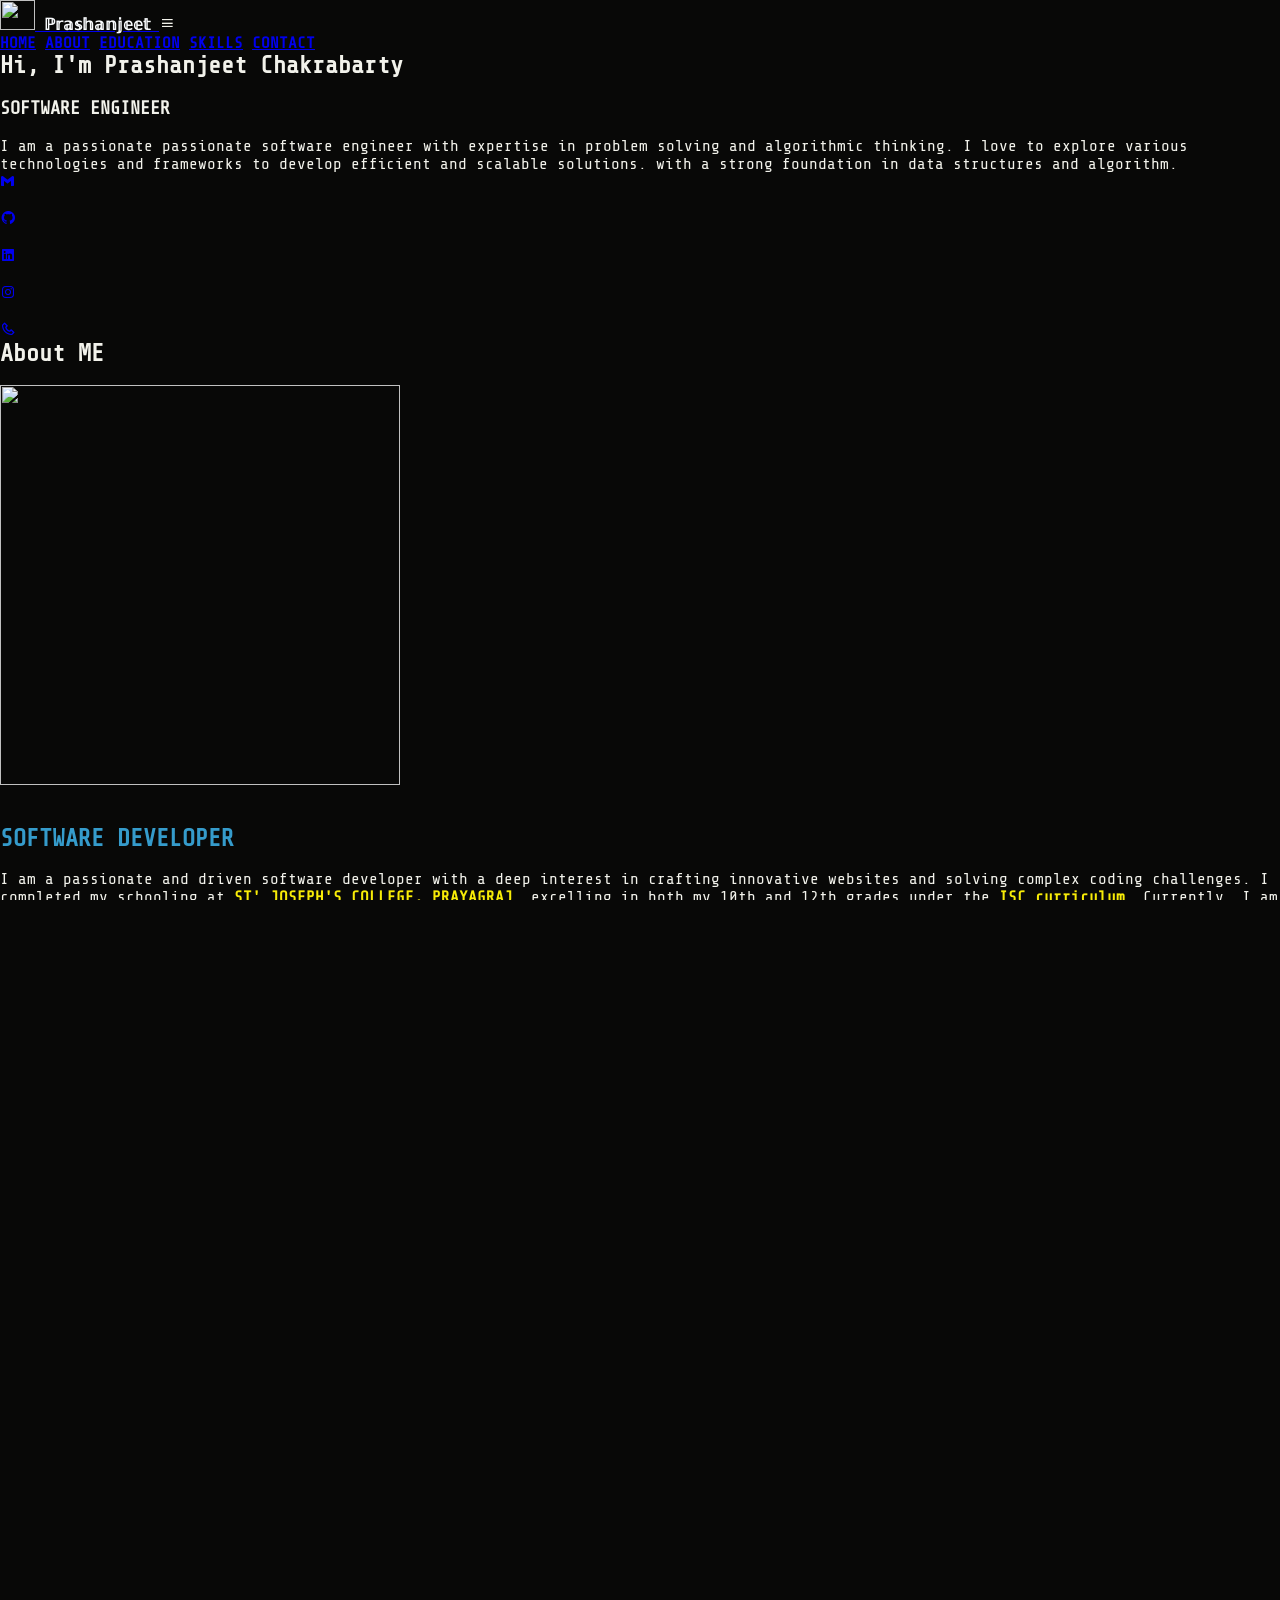
==== classic.html @ 86236728 "Restore original CV to classic.html and link button to it" ====
<!DOCTYPE html>
<html lang="en">
<head>
    <meta charset="UTF-8">
    <meta name="viewport" content="width=device-width, initial-scale=1.0">
    <title>Resume</title>
    <link rel="stylesheet" href="style.css">
    <script src="script.js"></script>
    <link href='https://unpkg.com/boxicons@2.1.4/css/boxicons.min.css' rel='stylesheet'>
</head>
<body>
    <! header design>
    <header class="header" >

        <a href="#PrashanjeetChakrabarty" class="logo"> <b style="color: rgb(250, 252, 254);"> <img src="prashanjeet.jpg" height="30" width="35" alt=""> <b>ℙ𝕣𝕒𝕤𝕙𝕒𝕟𝕛𝕖𝕖𝕥     </b>  </b></b></a>

        <div class="bx bx-menu" id="menu-icon"></div>

        <nav class="navbar"> 
            <a href="#home" class="active"> <b>HOME</b></a>
            <a href="#about"><b>ABOUT</b></a>
            <a href="#education"><b>EDUCATION</b></a>
            <a href="#skills"><b>SKILLS</b></a>
            <a href="#contact"><b>CONTACT</b></a>

            <span class="active-nav"></span>
        </nav>

    </header>

    <! home section design>

    <section class="home" id="home">

        <div class="home-content">
            <h1> Hi, I'm <span>Prashanjeet Chakrabarty</span></h1>
            <br>
            <div class="text-animate">
                <h3> SOFTWARE ENGINEER</h3>
            </div>
            <br>
            <p>I am a passionate passionate software engineer with expertise in problem solving and algorithmic thinking. I love to explore various technologies and frameworks to develop efficient and scalable solutions. with a strong foundation in data structures and algorithm.</p>
        </div>

        <div class="btn-box">
            <a href="#"></a>
            <a href="#"></a>

        </div>       

        <div class="home-sci">
            
            <a href="mailto:prashanjeetchakrabarty@gmail.com"><i class='bx bxl-gmail'></i></a>
            <br>
            <br>
            <a href="https://github.com/PrashanjeetChakrabarty"><i class='bx bxl-github'></i></a>
            <br>
            <br>
            <a href="https://www.linkedin.com/in/prashanjeet-chakrabarty-782978250"><i class='bx bxl-linkedin-square'></i></a>
            <br>
            <br>
            <a href="https://www.instagram.com/prashanjeet.chakrabarty"><i class='bx bxl-instagram' ></i></a>
            <br>
            <br>
            <a href="tel:+916390304377"><i class='bx bx-phone'></i></a>


        </div>

    <div class="home-imgHover"></div>
    </section>

    <! --  ABOUT SECTION DESIGN -- >

    <section class="about" id="about">
        
        <h1 class="heading"><b>About</b> <span>ME</span></h1>
        <br>
    <div class="about-img">
        <img src="prashanjeet.jpg" height="400" width="400">
        <span class="circle-spin"></span>
    </div>

    <br>
    <br>
    <div class="about-content">
        <h2 style="color: rgb(53, 155, 203);">SOFTWARE DEVELOPER</h2>
        <br>
        <p>I am a passionate and driven software developer with a deep interest in crafting innovative websites and solving complex coding challenges. I completed my schooling at <b style="color: rgb(248, 236, 7);">ST' JOSEPH'S COLLEGE, PRAYAGRAJ</b>, excelling in both my 10th and 12th grades under the <b style="color: rgb(248, 236, 7);">ISC curriculum</b>. Currently, I am pursuing my undergraduate degree at <b style="color: rgb(248, 236, 7);"> SRM Institute of Science and Technology, Chennai,</b> where I'm further honing my technical skills.
            <br>
            Beyond software development, I have a keen interest in the world of cryptocurrency and the stock market. Over time, I have mastered the art of financial management, enabling me to analyze investment portfolios, provide strategic advice, and optimize returns effectively. My unique blend of technical expertise and financial acumen allows me to approach challenges with a well-rounded and innovative perspective.</p>          
    </div>
    <br>
    <div class="btn-box btns">
        <a href="#" class="btn" style="background-color: rgb(198, 183, 11;"> <b>Back to Home Page...</b></a>

    </div>
 
    </section>

    <! -- EDUCATION SECTION DESIGN -- >

    <section class="education"; id="education">
        <h1 class="heading">MY <span>JOURNEY</span></h1>  
        <div class="education-row">
            <div class="education-column">
                <h3 class="title"></h3>
            </div>
            
            <div class="education-box">
                <div class="education-content">
                    <div class="content">
                        <div class="year"><i class='bx bxs-calendar'></i><b> 2009-2020</b></div>
                        <h3 style="color: orange;">HIGH-SCHOOL DEGREE (ISCE) - ST' JOSEPH'S COLLEGE, PRAYAGRAJ</h3>
                        <br>
                        <p> I completed my <b style="color: yellow;">Class 10th</b> education under the <b style="color: yellow;">ICSE board</b> at <b style="color: yellow;">St. Joseph’s College, Prayagraj</b>, a prestigious institution renowned for its academic excellence and holistic development. The school’s commitment to fostering intellectual curiosity and discipline has greatly shaped my foundation. During my time there, I had the privilege of studying a diverse range of subjects, including <b style="color: yellow;">Physics, Chemistry, Mathematics, Biology, Geography, History, Hindi, and Commercial Applications (as my optional subject)</b> . The rigorous curriculum not only sharpened my analytical and problem-solving skills but also broadened my understanding across multiple disciplines.
                            In addition to academics, I actively participated in sports, which instilled in me the values of teamwork, resilience, and perseverance. <b>St. Joseph’s College </b>offered a vibrant environment that encouraged both scholastic and extracurricular growth, allowing me to excel in various aspects of life. The enriching experiences and strong values I gained during my time at this esteemed institution continue to guide and inspire me in my personal and academic journey.
                        </p>
                    </div>
                </div>
                <br>
                <br>
                <div class="education-content">
                    <div class="content">
                        <div class="year"><i class='bx bxs-calendar'></i>2020-2022</div>
                        <h3 style="color: orange;">INTER DEGREE (ISC) - ST' JOSEPH'S COLLEGE, PRAYAGRAJ</h3>
                        <br>
                        <p>I completed my <b style="color: yellow;">Class 12th</b> under the <b style="color: yellow;">ISC board</b> at the prestigious <b style="color: yellow;">St. Joseph's College, Allahabad, Prayagraj,</b> a renowned institution celebrated for its rich academic heritage and holistic approach to education. This school not only provided me with an exceptional foundation in <b style="color: yellow;">Physics, Chemistry, Mathematics, English, and Hindi (my optional subject)</b>  but also instilled in me discipline, critical thinking, and a passion for learning. Beyond academics, I actively participated in sports, which taught me teamwork, resilience, and a spirit of healthy competition. St. Joseph's has been instrumental in shaping my personality and preparing me for the challenges ahead.
                        After graduating, I took a drop year to explore and nurture my interests, during which I discovered my passion for coding and web development. This period also marked the beginning of my journey into the world of financial markets, where I delved into cryptocurrency, stock trading, mutual funds, and financial advisory. I honed my skills in portfolio management and developed a keen eye for strategic investments, combining analytical thinking with practical knowledge. This transformative year laid the foundation for my career aspirations, blending technical expertise with financial acumen.</p>
                    </div>
                </div>
                <br>
                <br>
                <div class="education-content">
                    <div class="content">
                        <div class="year"><i class='bx bxs-calendar'></i>2023-2027</div>
                        <h3 style="color: orange;">Bachelors Degree (Btech -CSE) - SRM Institite of Science and Technology, Chennai</h3>
                        <br>
                        <p>I am currently pursuing a <b style="color: yellow;">Bachelor of Technology in Computer Science and Engineering</b> at <b style="color: yellow;">SRM Institute of Science and Technology, Chennai</b>, and I am in my second year of studies. Throughout my academic journey, I have gained a strong foundation in a diverse range of subjects, including <b style="color: yellow;">Communicative English, Calculus, Linear Algebra, Semiconductor Physics, Computational Methods, and Programming for Problem Solving (C Language)</b>. Additionally, I have explored interdisciplinary topics such as <b style="color: yellow;"> Computational Biology, Philosophy of Engineering, Environmental Science, Engineering Graphics and Design, and the Constitution of India </b>. Practical knowledge has been further enhanced through hands-on experience in <b>Basic Civil and Mechanical Workshops</b>.
                            As I progress, my curriculum has introduced me to advanced topics like <b style="color: yellow;">Object-Oriented Design and Programming (C++), Data Structures and Algorithms, Operating Systems, Computer Organization and Architecture, and Transform and Boundary Value Problems</b>. I have also delved into <b style="color: yellow;">Design Thinking Methodology, Professional Ethics, and Advanced Programming Practices</b>, which have shaped my problem-solving abilities and analytical thinking. With a keen interest in innovation and entrepreneurship, I am currently focused on exploring the startup ecosystem and leveraging my technical skills to contribute to impactful solutions.</p>
                    </div>
                </div>
                <br>
                <br>
                


            </div>
        </div>
    </section>

    <!-- SKILLS SECTION DESIGN-->

    <section class="skills" id="skills">
        <h2 class="heading">MY <span>SKILLS</span></h2>
        <br>
        <br>
        <div class="skills-row">
            <div class="skills-column">
                <h3 class="title" style="color: rgb(66, 241, 39);"> CODING SKILLS</h3>
                <div class="skills-box">
                    <div class="skills-content">
                        <br>
                        
                        <div class="progress">
                            <h3>HTML <span>90%</span></h3>
                            <div class="bar"><span></span></div>
                        </div>

                        <div class="progress">
                            <h3>CSS <span>70%</span></h3>
                            <div class="bar"><span></span></div>
                        </div>

                        <div class="progress">
                            <h3>JAVASCRIPT <span>50%</span></h3>
                            <div class="bar"><span></span></div>
                        </div>

                        <div class="progress">
                            <h3>C++ <span>60%</span></h3>
                            <div class="bar"><span></span></div>
                        </div>

                        <div class="progress">
                            <h3>C <span>60%</span></h3>
                            <div class="bar"><span></span></div>
                        </div>

                        <div class="progress">
                            <h3>MySQL <span>20%</span></h3>
                            <div class="bar"><span></span></div>
                        </div>

                        <div class="progress">
                            <h3>GitHUB <span>40%</span></h3>
                            <div class="bar"><span></span></div>
                        </div>

                    </div>
                </div>
            </div>

            <br>

            <div class="skills-column">
                <h3 class="title" style="color: yellow;"> PROFFESSIONAL SKILLS</h3>
                <div class="skills-box">
                    <div class="skills-content">
                        <br>
                        
                        <div class="progress">
                            <h3>WEB DESIGNING <span>50%</span></h3>
                            <div class="bar"><span></span></div>
                        </div>

                        <div class="progress">
                            <h3>WEB DEVELOPMENT <span>60%</span></h3>
                            <div class="bar"><span></span></div>
                        </div>

                        <div class="progress">
                            <h3>TRADING <span>90%</span></h3>
                            <div class="bar"><span></span></div>
                        </div>

                        

                    </div>
                </div>
            </div>

        </div>
    </section>

    <!-- CONTACT SECTION DESIGN-->>

    <section class="contact" id="contact">
        <h2 class="heading"> CONTACT <span>ME</span></h2>
        <form action="#">
            <div class="input-box">
                <div class="input-field">
                    <input type="text" placeholder="FULL NAME" required>
                    <span class="focus"></span>
                </div>
                <div class="input-field">
                    <input type="text" placeholder="EMAIL-ADDRESS" required>
                    <span class="focus"></span>
                </div>
            </div>

            <div class="input-box">
                <div class="input-field">
                    <input type="number" placeholder="MOBILE NUMBER" required>
                    <span class="focus"></span>
                </div>
                <div class="input-field">
                    <input type="text" placeholder="EMAIL-SUBJECT" required>
                    <span class="focus"></span>
                </div>
            </div>

            <div class="textarea-field">
                <textarea name="" id="" cols="30" rows="10" placeholder="YOUR MESSAGE" required></textarea>
                <span class="focus"></span>
            </div>

            <div class="btn-box btns">
                <button type="submit" class="btn"> SUBMIT</button>
            </div>


        </form>
    </section>

    <!-- footer design -->
     <footer class="footer">
        <div class="footer-text">
            <p> COPYRIGHT <i class='bx bxs-copyright' ></i> 2025 by PrashanjeetChakrabarty | All Rights Reserved.</p>
        </div>
        <br>
        <div class="footer-iconTop">
            <a href="#"><i class='bx bx-chevrons-up'></i></a>

        </div>

     </footer>

</body>
</html>
---- style.css ----
/* =======================================================
   PRASHANJEET PORTFOLIO — Retro Game / Arcade Theme
   Dark Cyber-Chrono Color Palette (Amber, Gold, Green)
   ======================================================= */

@import url('https://fonts.googleapis.com/css2?family=Share+Tech+Mono&family=VT323&family=Space+Grotesk:wght@400;700&display=swap');

:root {
    --bg-darker: #080807;
    --bg-dark: #121210;
    --bg-panel: rgba(22, 22, 19, 0.85);
    
    --amber: #ffb000;
    --amber-dim: #996900;
    --amber-glow: rgba(255, 176, 0, 0.25);
    
    --green: #00ff66;
    --green-dim: #008833;
    --green-glow: rgba(0, 255, 102, 0.2);
    
    --gold: #f5c400;
    --gold-glow: rgba(245, 196, 0, 0.2);
    
    --text-color: #f2f2eb;
    --text-muted: #8c8c82;
    
    --border-color: rgba(255, 176, 0, 0.3);
    
    --font-mono: 'Share Tech Mono', monospace;
    --font-arcade: 'VT323', monospace;
    --font-display: 'Space Grotesk', sans-serif;
    
    --radius-sm: 4px;
    --radius-md: 8px;
    --radius-lg: 16px;
    
    --transition: 0.25s cubic-bezier(0.4, 0, 0.2, 1);
}

/* ===== RESET & ROOT LAYOUT ===== */
*, *::before, *::after {
    margin: 0;
    padding: 0;
    box-sizing: border-box;
}

body, html {
    width: 100%;
    height: 100%;
    overflow: hidden;
    background: var(--bg-darker);
    color: var(--text-color);
    font-family: var(--font-mono);
}

#root {
    width: 100%;
    height: 100%;
    position: relative;
    overflow: hidden;
}

/* CRT Screen Glitch Overlay */
.crt-overlay {
    position: fixed;
    top: 0;
    left: 0;
    width: 100%;
    height: 100%;
    background: linear-gradient(rgba(18, 16, 16, 0) 50%, rgba(0, 0, 0, 0.25) 50%), linear-gradient(90deg, rgba(255, 0, 0, 0.06), rgba(0, 255, 0, 0.02), rgba(0, 0, 255, 0.06));
    background-size: 100% 4px, 6px 100%;
    z-index: 99999;
    pointer-events: none;
}

.crt-overlay::after {
    content: " ";
    display: block;
    position: absolute;
    top: 0; left: 0; bottom: 0; right: 0;
    background: radial-gradient(circle, rgba(18, 16, 16, 0) 60%, rgba(0, 0, 0, 0.45) 100%);
    z-index: 100;
}

/* ===== 3D CANVAS & BACKGROUND ===== */
#canvas-container {
    width: 100%;
    height: 100%;
    position: absolute;
    top: 0;
    left: 0;
    z-index: 1;
}

/* ===== LOADING SCREEN ===== */
#loader-screen {
    position: fixed;
    inset: 0;
    background: var(--bg-darker);
    display: flex;
    align-items: center;
    justify-content: center;
    z-index: 10000;
    transition: opacity 0.5s ease;
}

.loader-content {
    text-align: center;
    max-width: 480px;
    padding: 2rem;
    width: 90%;
}

.glitch-text {
    font-family: var(--font-arcade);
    font-size: 4.5rem;
    color: var(--amber);
    text-shadow: 0 0 10px var(--amber-glow);
    margin-bottom: 1.5rem;
    letter-spacing: 2px;
}

.loader-status {
    font-size: 0.9rem;
    color: var(--green);
    margin-bottom: 1rem;
    text-transform: uppercase;
    letter-spacing: 1px;
}

.progress-bar-container {
    width: 100%;
    height: 12px;
    background: rgba(255, 255, 255, 0.05);
    border: 1px solid var(--border-color);
    border-radius: var(--radius-sm);
    padding: 2px;
    margin-bottom: 1.5rem;
}

.progress-bar {
    height: 100%;
    width: 0%;
    background: var(--amber);
    box-shadow: 0 0 8px var(--amber);
    transition: width 0.1s ease;
}

.loader-instruction {
    font-size: 0.8rem;
    color: var(--text-muted);
}

#start-btn {
    display: inline-block;
    padding: 0.8rem 2.5rem;
    background: transparent;
    border: 2px solid var(--green);
    color: var(--green);
    font-family: var(--font-mono);
    font-size: 1.1rem;
    font-weight: bold;
    cursor: pointer;
    box-shadow: 0 0 15px var(--green-glow);
    text-shadow: 0 0 5px var(--green);
    transition: var(--transition);
}

#start-btn:hover {
    background: var(--green);
    color: #000;
    box-shadow: 0 0 25px var(--green);
    transform: scale(1.05);
}

/* ===== HUD & PANEL OVERLAYS ===== */
#hud-container {
    position: absolute;
    top: 0;
    left: 0;
    width: 100%;
    height: 100%;
    z-index: 10;
    pointer-events: none;
    display: flex;
    flex-direction: column;
    justify-content: space-between;
    padding: 1.5rem;
}

.hud-left {
    display: flex;
    gap: 1rem;
    pointer-events: auto;
}

.hud-panel {
    background: var(--bg-panel);
    border: 1px solid var(--border-color);
    padding: 0.6rem 1.2rem;
    border-radius: var(--radius-sm);
    box-shadow: 0 4px 20px rgba(0,0,0,0.5);
}

.panel-header {
    font-size: 0.75rem;
    color: var(--text-muted);
    letter-spacing: 1px;
}

.panel-value {
    font-size: 1.25rem;
    font-weight: bold;
    color: var(--amber);
    text-shadow: 0 0 8px var(--amber-glow);
}

.hud-center {
    align-self: center;
    margin-bottom: 2rem;
}

.instruction-box {
    background: var(--bg-panel);
    border: 1px solid var(--border-color);
    padding: 0.8rem 1.5rem;
    border-radius: var(--radius-md);
    text-align: center;
    box-shadow: 0 4px 20px rgba(0,0,0,0.5);
    display: flex;
    flex-direction: column;
    align-items: center;
    gap: 0.5rem;
}

.instruction-box p {
    font-size: 0.8rem;
    color: var(--text-color);
    letter-spacing: 1px;
}

.kbd-shortcuts {
    display: flex;
    gap: 0.35rem;
    align-items: center;
}

.key-cap {
    background: #2b2b24;
    border: 1px solid var(--text-muted);
    border-bottom: 3px solid var(--text-muted);
    padding: 0.2rem 0.5rem;
    border-radius: var(--radius-sm);
    font-size: 0.9rem;
    font-weight: bold;
    color: var(--amber);
}

.hud-right {
    position: absolute;
    top: 1.5rem;
    right: 1.5rem;
    display: flex;
    gap: 0.75rem;
    pointer-events: auto;
}

.hud-btn {
    background: var(--bg-panel);
    border: 1px solid var(--border-color);
    color: var(--amber);
    padding: 0.6rem 1.2rem;
    border-radius: var(--radius-sm);
    cursor: pointer;
    font-family: var(--font-mono);
    font-size: 0.85rem;
    transition: var(--transition);
    display: flex;
    align-items: center;
    gap: 0.5rem;
}

.hud-btn:hover {
    background: var(--amber);
    color: #000;
    box-shadow: 0 0 15px var(--amber);
    border-color: var(--amber);
}

/* ===== INTERACTIVE GAME MODALS ===== */
.game-modal {
    position: fixed;
    inset: 0;
    background: rgba(0, 0, 0, 0.7);
    backdrop-filter: blur(4px);
    display: none;
    align-items: center;
    justify-content: center;
    z-index: 1000;
    padding: 1.5rem;
    opacity: 0;
    transition: opacity var(--transition);
}

.game-modal.open {
    display: flex;
    opacity: 1;
}

.modal-card {
    background: var(--bg-panel);
    border: 2px solid var(--amber);
    border-radius: var(--radius-lg);
    width: 100%;
    max-width: 680px;
    max-height: 85vh;
    box-shadow: 0 0 35px var(--amber-glow);
    display: flex;
    flex-direction: column;
    position: relative;
    animation: modalPulse 0.3s cubic-bezier(0.18, 0.89, 0.32, 1.28);
}

@keyframes modalPulse {
    from { transform: scale(0.9); opacity: 0; }
    to { transform: scale(1); opacity: 1; }
}

.modal-close-btn {
    position: absolute;
    top: 1rem;
    right: 1rem;
    background: transparent;
    border: none;
    color: var(--text-muted);
    font-size: 1.75rem;
    cursor: pointer;
    transition: var(--transition);
    z-index: 10;
}

.modal-close-btn:hover {
    color: var(--amber);
}

.modal-header {
    padding: 1.5rem 2rem 1rem;
    border-bottom: 1px solid rgba(255, 176, 0, 0.15);
}

.modal-tag {
    font-size: 0.75rem;
    color: var(--green);
    letter-spacing: 2px;
}

.modal-title {
    font-family: var(--font-display);
    font-size: 1.75rem;
    font-weight: bold;
    color: var(--amber);
    margin-top: 0.25rem;
}

.modal-body {
    padding: 1.5rem 2rem 2rem;
    overflow-y: auto;
    font-size: 0.95rem;
    line-height: 1.6;
}

/* Modal Styling Helpers */
.modal-body p {
    color: var(--text-color);
    margin-bottom: 1rem;
}

.modal-body strong {
    color: var(--amber);
}

.modal-body h4 {
    color: var(--green);
    margin-top: 1.25rem;
    margin-bottom: 0.5rem;
    font-size: 1.1rem;
}

/* Skills list style inside modals */
.skills-grid {
    display: grid;
    grid-template-columns: 1fr 1fr;
    gap: 1rem;
    margin-top: 1rem;
}

.skills-col {
    background: rgba(255, 255, 255, 0.02);
    border: 1px solid rgba(255, 255, 255, 0.05);
    padding: 0.75rem 1rem;
    border-radius: var(--radius-sm);
}

.skills-col h5 {
    color: var(--amber);
    margin-bottom: 0.5rem;
}

/* Portal content timelines */
.modal-timeline {
    position: relative;
    padding-left: 1.5rem;
    border-left: 1px solid var(--border-color);
}

.timeline-entry {
    position: relative;
    margin-bottom: 1.5rem;
}

.timeline-entry::before {
    content: '';
    position: absolute;
    left: -1.85rem;
    top: 0.25rem;
    width: 10px;
    height: 10px;
    border-radius: 50%;
    background: var(--amber);
    box-shadow: 0 0 5px var(--amber);
}

.timeline-entry h4 {
    margin: 0;
    color: var(--amber);
}

.timeline-entry span {
    font-size: 0.8rem;
    color: var(--green);
    display: block;
    margin-bottom: 0.4rem;
}

/* Projects grid within modals */
.modal-projects-list {
    display: flex;
    flex-direction: column;
    gap: 1.25rem;
}

.modal-project-card {
    background: rgba(255, 255, 255, 0.02);
    border: 1px solid var(--border-color);
    padding: 1.25rem;
    border-radius: var(--radius-md);
    position: relative;
}

.modal-project-card h3 {
    color: var(--amber);
    font-size: 1.2rem;
    margin-bottom: 0.5rem;
}

.modal-project-card .proj-tech {
    display: flex;
    gap: 0.4rem;
    flex-wrap: wrap;
    margin-bottom: 0.75rem;
}

.modal-project-card .proj-tech span {
    background: rgba(255, 176, 0, 0.1);
    color: var(--amber);
    padding: 0.15rem 0.5rem;
    font-size: 0.75rem;
    border-radius: var(--radius-sm);
    border: 1px solid rgba(255, 176, 0, 0.15);
}

.modal-project-card .proj-links {
    margin-top: 1rem;
    display: flex;
    gap: 1rem;
}

.modal-project-card .proj-links a {
    color: var(--green);
    font-weight: bold;
    font-size: 0.85rem;
    text-decoration: none;
    display: inline-flex;
    align-items: center;
    gap: 0.25rem;
    border: 1px solid rgba(0, 255, 102, 0.2);
    padding: 0.35rem 0.75rem;
    border-radius: var(--radius-sm);
    transition: var(--transition);
}

.modal-project-card .proj-links a:hover {
    background: rgba(0, 255, 102, 0.1);
    border-color: var(--green);
}

/* ===== MOBILE CONTROLLERS ===== */
#mobile-controls {
    position: absolute;
    bottom: 2rem;
    left: 0;
    width: 100%;
    display: none;
    justify-content: space-between;
    padding: 0 2rem;
    z-index: 100;
}

#steering-wheel-container {
    width: 140px;
    height: 140px;
}

#mobile-joystick {
    position: relative;
    width: 100%;
    height: 100%;
    background: rgba(0,0,0,0.6);
    border: 2px solid var(--border-color);
    border-radius: 50%;
}

.joy-dir {
    position: absolute;
    color: var(--text-muted);
    font-size: 1.5rem;
}

.dir-up { top: 0.5rem; left: 50%; transform: translateX(-50%); }
.dir-down { bottom: 0.5rem; left: 50%; transform: translateX(-50%); }
.dir-left { left: 0.5rem; top: 50%; transform: translateY(-50%); }
.dir-right { right: 0.5rem; top: 50%; transform: translateY(-50%); }

.joy-stick {
    position: absolute;
    width: 60px;
    height: 60px;
    background: var(--amber);
    border-radius: 50%;
    top: 50%;
    left: 50%;
    transform: translate(-50%, -50%);
    box-shadow: 0 0 15px var(--amber-glow);
}

#pedals-container {
    display: flex;
    flex-direction: column;
    gap: 0.75rem;
    justify-content: center;
}

.pedal-btn {
    width: 120px;
    padding: 1rem;
    background: rgba(0,0,0,0.6);
    border: 2px solid var(--border-color);
    color: var(--amber);
    border-radius: var(--radius-md);
    font-family: var(--font-mono);
    font-weight: bold;
    cursor: pointer;
}

/* ===== CLASSIC FALLBACK CV INTERFACE ===== */
#classic-portfolio {
    display: none;
    width: 100%;
    height: 100%;
    overflow-y: auto;
    background: var(--bg-dark);
    padding: 3rem 1.5rem;
    z-index: 100000;
    position: fixed;
    top: 0;
    left: 0;
}

.classic-header {
    text-align: center;
    max-width: 800px;
    margin: 0 auto 3rem;
    border-bottom: 1px solid var(--border-color);
    padding-bottom: 2rem;
}

.classic-header h1 {
    font-family: var(--font-display);
    font-size: 2.5rem;
    color: var(--amber);
    text-shadow: 0 0 10px var(--amber-glow);
    margin-bottom: 0.5rem;
}

.classic-subtitle {
    font-size: 0.95rem;
    color: var(--text-secondary);
}

.classic-links {
    margin-top: 1.25rem;
    display: flex;
    justify-content: center;
    align-items: center;
    gap: 1.5rem;
}

.classic-links a {
    color: var(--green);
    text-decoration: none;
    font-weight: bold;
    font-size: 0.9rem;
    display: inline-flex;
    align-items: center;
    gap: 0.25rem;
}

.retro-btn {
    background: transparent;
    border: 1px solid var(--amber);
    color: var(--amber);
    padding: 0.4rem 1rem;
    border-radius: var(--radius-sm);
    font-family: var(--font-mono);
    cursor: pointer;
    transition: var(--transition);
}

.retro-btn:hover {
    background: var(--amber);
    color: #000;
    box-shadow: 0 0 10px var(--amber);
}

.classic-container {
    max-width: 800px;
    margin: 0 auto;
}

.classic-section {
    margin-bottom: 2.5rem;
}

.classic-section h2 {
    font-family: var(--font-display);
    color: var(--amber);
    font-size: 1.4rem;
    border-bottom: 1px solid rgba(255, 176, 0, 0.15);
    padding-bottom: 0.5rem;
    margin-bottom: 1rem;
}

.skills-list {
    list-style: none;
}

.skills-list li {
    margin-bottom: 0.5rem;
    font-size: 0.95rem;
}

.classic-project-card {
    background: rgba(255,255,255,0.02);
    border: 1px solid rgba(255,255,255,0.05);
    border-left: 3px solid var(--amber);
    padding: 1.25rem;
    border-radius: var(--radius-sm);
    margin-bottom: 1.25rem;
}

.classic-project-card h3 {
    font-size: 1.15rem;
    color: var(--amber);
    display: flex;
    justify-content: space-between;
    flex-wrap: wrap;
    gap: 0.5rem;
}

.classic-project-card h3 span {
    font-size: 0.8rem;
    color: var(--green);
    font-family: var(--font-mono);
}

.classic-project-card p {
    font-size: 0.9rem;
    margin-top: 0.5rem;
    color: var(--text-secondary);
}

.classic-timeline-item {
    margin-bottom: 1.5rem;
}

.classic-timeline-item h3 {
    color: var(--amber);
    font-size: 1.1rem;
}

.classic-timeline-item p {
    font-size: 0.9rem;
    color: var(--text-secondary);
    margin-top: 0.25rem;
}

.edu-item, .cert-list, .act-list {
    margin-bottom: 1rem;
}

.classic-footer {
    text-align: center;
    padding: 3rem 0 1rem;
    border-top: 1px solid rgba(255, 255, 255, 0.05);
    color: var(--text-muted);
    font-size: 0.8rem;
}

/* Responsive Overrides */
@media (max-width: 768px) {
    #mobile-controls {
        display: flex;
    }
    
    #hud-container {
        padding: 1rem;
    }
    
    .hud-center {
        display: none;
    }
}
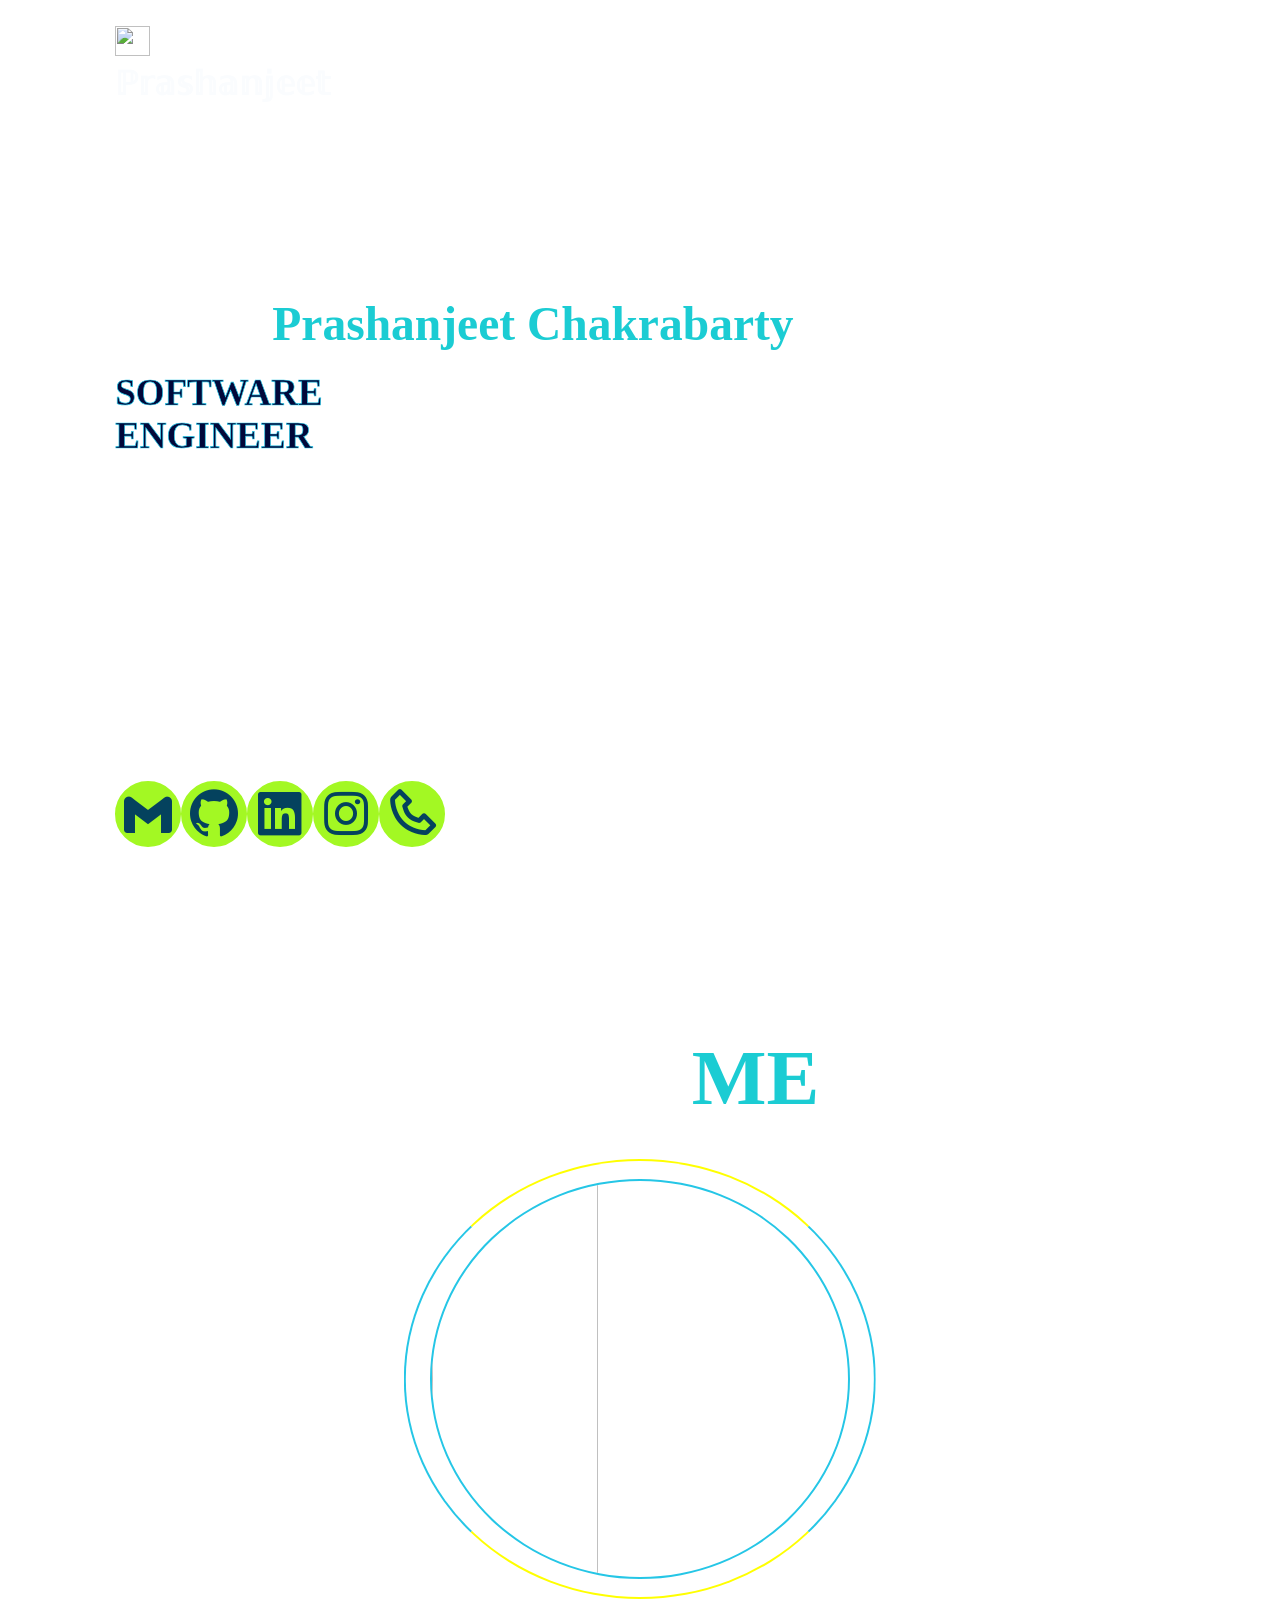
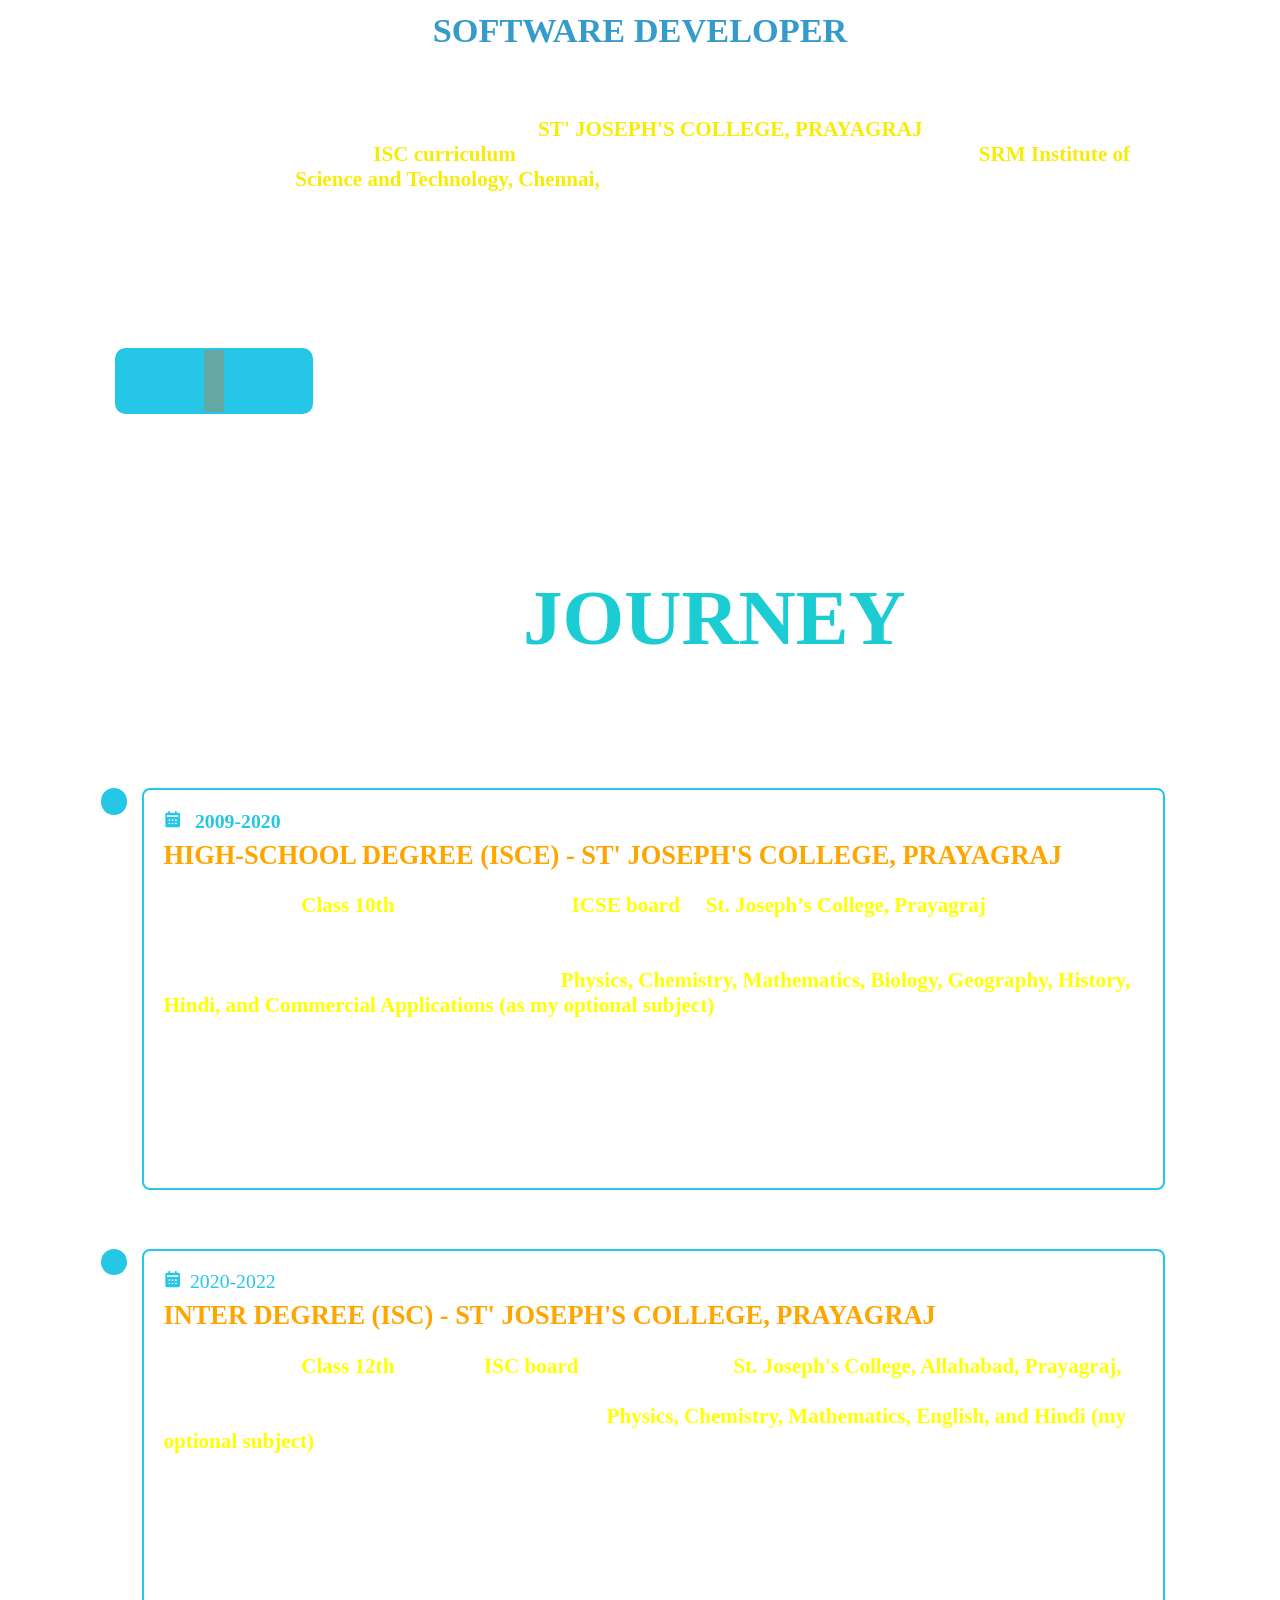
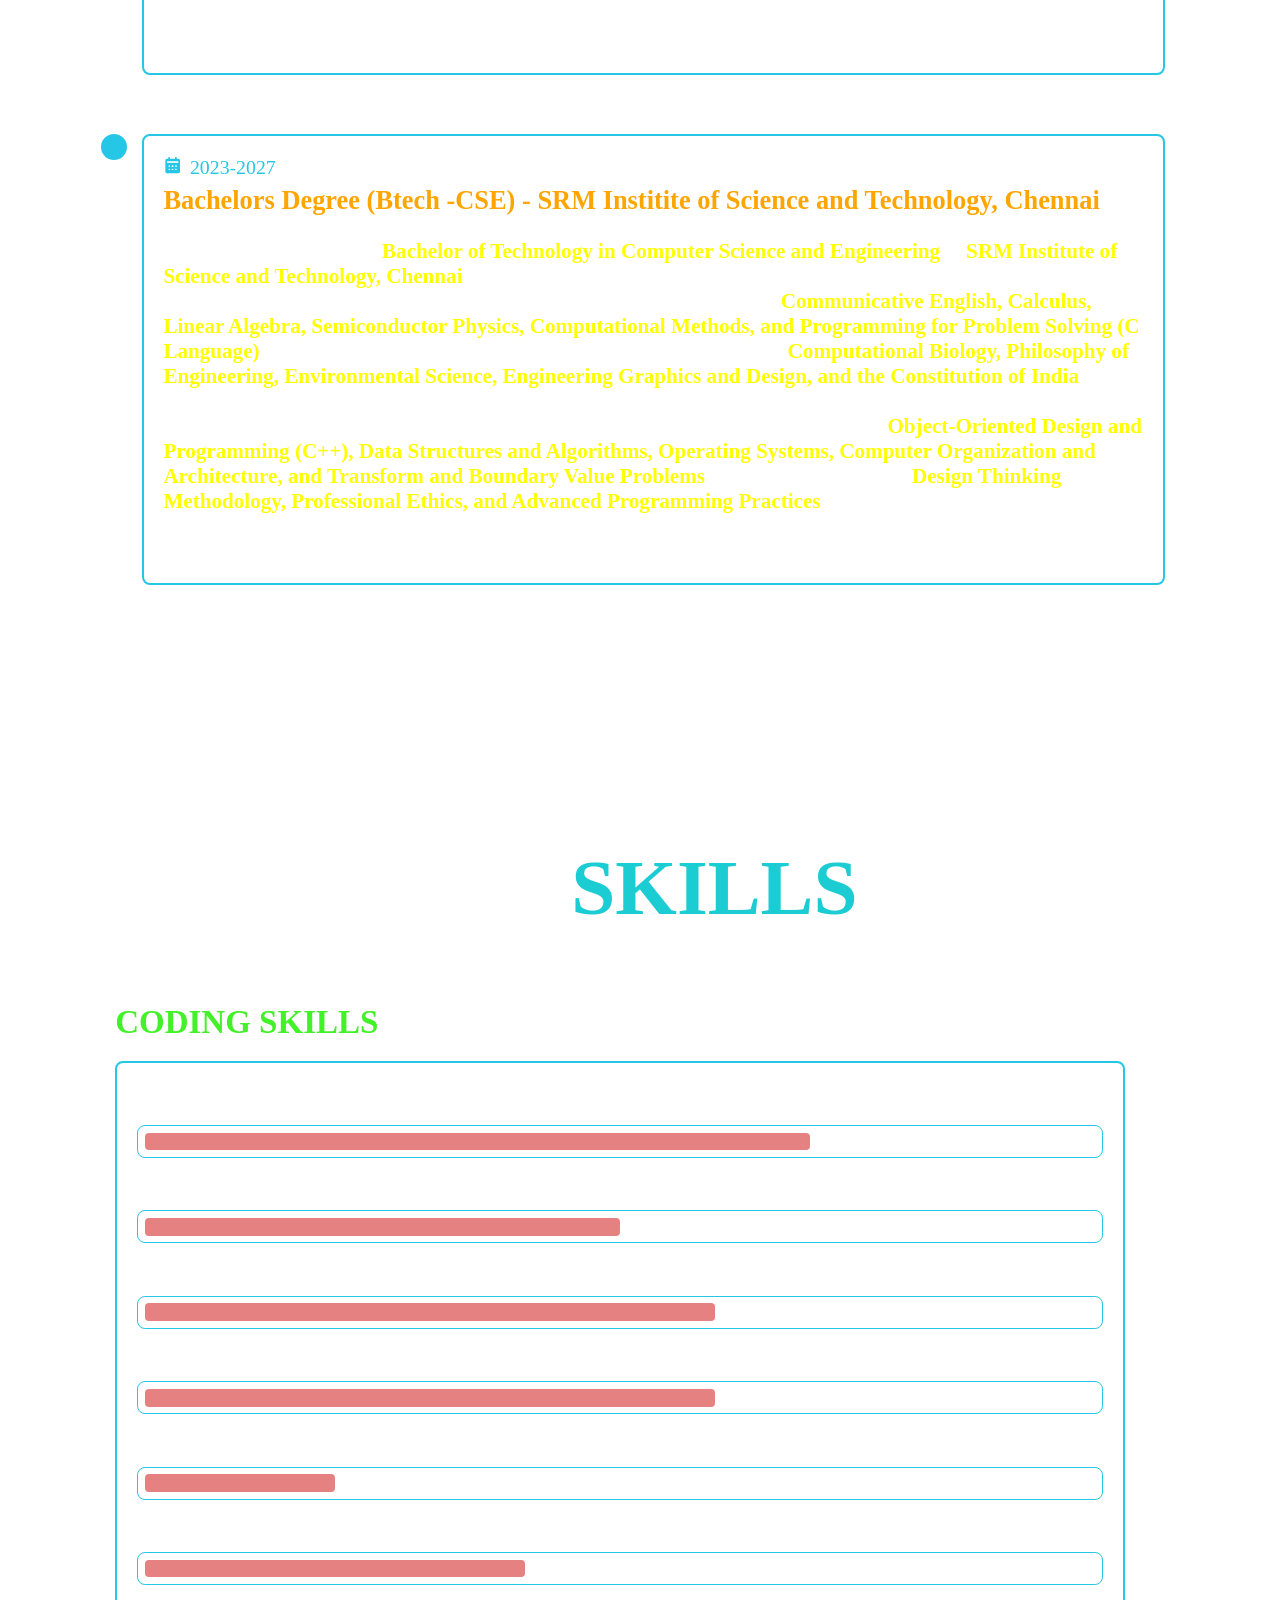
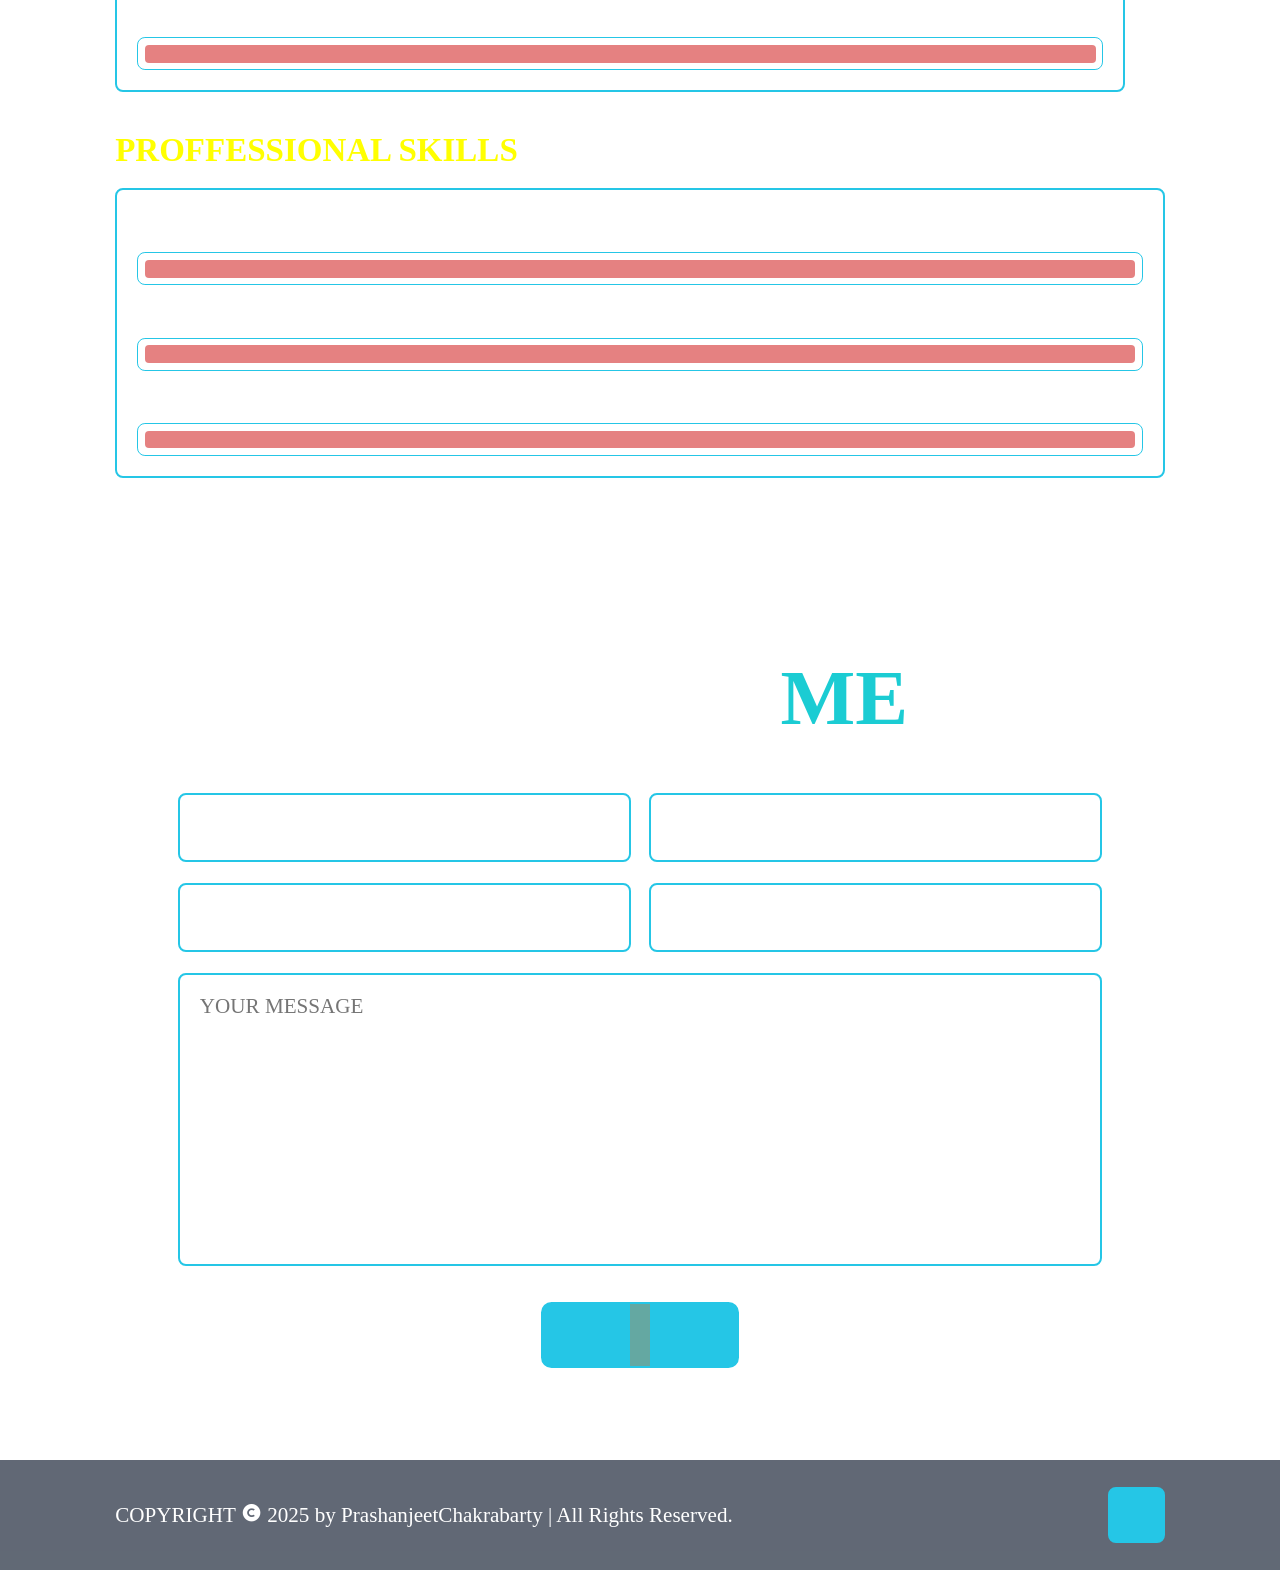
==== commit 34fc7bbd: "Enhance classic resume with 3D Vanta background and hover tilt animations" ====
--- a/classic.html
+++ b/classic.html
@@ -4,11 +4,18 @@
     <meta charset="UTF-8">
     <meta name="viewport" content="width=device-width, initial-scale=1.0">
     <title>Resume</title>
-    <link rel="stylesheet" href="style.css">
-    <script src="script.js"></script>
+    <link rel="stylesheet" href="classic-style.css">
+    <script src="classic-script.js" defer></script>
     <link href='https://unpkg.com/boxicons@2.1.4/css/boxicons.min.css' rel='stylesheet'>
+    
+    <!-- 3D Aesthetics: Three.js + Vanta.js for animated background -->
+    <script src="https://cdnjs.cloudflare.com/ajax/libs/three.js/r134/three.min.js"></script>
+    <script src="https://cdn.jsdelivr.net/npm/vanta@latest/dist/vanta.net.min.js"></script>
+    
+    <!-- 3D Hover Effects -->
+    <script src="https://cdnjs.cloudflare.com/ajax/libs/vanilla-tilt/1.8.0/vanilla-tilt.min.js"></script>
 </head>
-<body>
+<body id="vanta-bg">
     <! header design>
     <header class="header" >
 
@@ -30,7 +37,7 @@
 
     <! home section design>
 
-    <section class="home" id="home">
+    <section class="home" id="home" data-tilt data-tilt-max="5" data-tilt-speed="400" data-tilt-glare="true" data-tilt-max-glare="0.2">
 
         <div class="home-content">
             <h1> Hi, I'm <span>Prashanjeet Chakrabarty</span></h1>
@@ -286,5 +293,31 @@
 
      </footer>
 
+    <script>
+        // Initialize Vanta Network Background
+        VANTA.NET({
+            el: "#vanta-bg",
+            mouseControls: true,
+            touchControls: true,
+            gyroControls: false,
+            minHeight: 200.00,
+            minWidth: 200.00,
+            scale: 1.00,
+            scaleMobile: 1.00,
+            color: 0x38bdf8,
+            backgroundColor: 0x0f172a,
+            points: 12.00,
+            maxDistance: 22.00,
+            spacing: 16.00
+        });
+
+        // Initialize 3D Tilt for all cards
+        VanillaTilt.init(document.querySelectorAll(".education-content, .skills-box, .about-img img"), {
+            max: 10,
+            speed: 400,
+            glare: true,
+            "max-glare": 0.3,
+        });
+    </script>
 </body>
 </html>
--- a/classic-style.css
+++ b/classic-style.css
@@ -0,0 +1,718 @@
+@import url('"https://fonts.googleapis.com/css2?family=Poppins:wght@400;600&display=swap');
+
+*{
+    margin: 0;
+    padding: 0;
+    box-sizing: border-box;
+    text-decoration: none;
+    border: none;
+    outline: none;
+    scroll-behavior: smooth;
+    font-family: 'poppins','sans-serif';
+}
+
+:root{
+    --bg-color: transparent;
+    --second-bg-color: rgba(30, 41, 59, 0.7);
+    --text-color: #fff;
+    --main-color: rgb(37, 198, 230);
+}
+
+html{
+    font-size: 82.5%;
+    overflow-x: hideen; 
+}
+
+body{
+    background: var(--bg-color);
+    color: var(--text-color);
+}
+
+.header{
+    position: fixed;
+    top: 0;
+    left: 0;
+    width: 100;
+    padding: 2rem 9%;
+    background: transparent;
+    display: flex;
+    justify-content: space-between;
+    align-items: center;
+    z-index: 100 ;
+    transition: .3s;
+}
+
+.header.sticky{
+    background: var(--bg-color);
+}
+
+.logo{
+    font-size: 2.5rem;
+    color: var(--text-color);
+    font-weight: 600;
+}
+
+.navbar a {
+    font-size: 1.7rem;
+    color: var(--text-color);
+    font-weight: 500;
+    margin-left: 6.5rem;
+    transition: .3s;
+    
+}
+
+.navbar a:hover{
+    color: var(--main-color);
+}
+
+#menu-icon{
+    font-size: 3.6rem;
+    color: var(--text-color);
+    cursor: pointer;
+    display: none ;
+}
+
+section {
+    min-height: 100vh;
+    padding:  10rem 9% 2rem;
+}
+
+.home{
+    display: flex;
+    align-items: center;
+    padding: 0 9% ;
+    background: url('imageresume4.JPG');
+    background-size: cover;
+    background-position: center;
+}
+
+.home-content{
+    max-width: 60rem ;
+}
+
+.home-content h1{
+    font-size: 3.6rem ;
+    font-weight: 700;
+    line-height: 1.3;
+}
+
+.home-content .text-animate {
+    position:  relative;
+    width: 3.2rem;
+}
+
+.home-content .text-animate h3{
+    font-size: 2.8rem;
+    font-weight: 700;
+    color: transparent;
+    color: #02083a;
+    -webkit-text-stroke: .7px var(--main-color);
+}
+
+.home-content p {
+    font-size: 1.2rem;
+    margin: 2rem 0 4rem;
+}
+
+.btn-box{
+    position: relative;
+    display: flex;
+    justify-content: space-between;
+    width: 34.5rem;
+    height: 5rem;
+}
+
+.btn-box .btn{
+    position: relative;
+    display: inline-flex;
+    justify-content: center;
+    align-items: center;
+    width: 15rem;
+    height: 100%;
+    background: var(--main-color);
+    border: .2rem solid var(--main-color);
+    border-radius: .8rem;
+    font-size: 1.8rem;
+    font-weight: 600;
+    letter-spacing: .1rem;
+    color: var(--bg-color);
+    z-index: 1;
+    overflow: hidden;
+    padding: 0.8rem 1.5rem;
+    transition: 0.5s ease;
+}
+
+.btn-box .btn:nth-child(2){
+    background: transparent;
+    color: var(--main-color);
+}
+
+.btn-box .btn:nth-child(2):hover{
+    color: var(--main-color);
+}
+
+.btn-box .btn:nth-child(2)::before {
+    background: var(--main-color);
+}
+
+.btn-box .btn::before{
+    content: '';
+    position: absolute;
+    top: 10;
+    left: 10;
+    width: 10%;
+    height: 100%;
+    background: rgb(100, 168, 162);
+    z-index: -1;
+    transition: .5s;
+}
+
+.btn-box .btn:hover:before {
+    width: 100%;
+}
+    
+.home-sci {
+    position:absolute;
+    bottom: 4rem;
+    width: 170px;
+    display: flex;
+    justify-content: space-between ;
+
+}
+
+.home-sci a{
+    position: relative;
+    display: inline-flex;
+    justify-content: center;
+    align-items: center;
+    width: 30px;
+    height: 40px;
+    background: var(--main-color);
+    border: 2.5rem solid rgb(163, 248, 35); ;
+    border-radius: 65%;
+    font-size: 58px;
+    color: rgb(4, 66, 94);
+    z-index: 1;
+    
+}
+
+.home-sci a:hover::before {
+    width: 100;
+}
+
+
+.home-imgHover{
+    position: absolute;
+    top: 0;
+    right: 0;
+    width: 45%;
+    height: 100%;
+    background: transparent;
+    
+    transition: 7s;
+    
+}
+
+.home-imgHover:hover{
+    background: grey;
+    opacity: 0;
+}
+
+
+<!--about_section_design-->
+
+.about{
+    display: flex;
+    justify-content: center;
+    align-items: center;
+    flex-direction: column;
+    gap: 2rem;
+    background: var(--second-bg-color);
+    padding-bottom: 6rem;
+    
+}
+
+span{
+    color: rgb(27, 204, 211) ;
+}
+
+.heading{
+    font-size: 6rem;
+    margin-bottom: 3rem;
+    text-align: center;
+}
+
+.about-img{
+    position: relative;
+    border-radius: 50%;
+    display: flex;
+    justify-content: center;
+    align-items: center;
+}
+
+.about-img img {
+    width: 40%;
+    border-radius: 100%;
+    border: .2rem solid var(--main-color);
+}
+
+.about-img .circle-spin{
+    position: absolute;
+    top: 50%;
+    left: 50%;
+    transform: translate(-50%,-50%) rotate(0);
+    width: 45%;
+    height: 110%;
+    border-radius: 100%;
+    border-top: .2rem solid yellow;
+    border-bottom: .2rem solid yellow;
+    border-left: .2rem solid var(--main-color);
+    border-right: .2rem solid var(--main-color);
+
+}
+
+.about-content{
+    text-align: center;
+}
+
+.about-content h2{
+    font-size: 2.6rem;
+
+}
+
+.about-content p{
+    font-size: 1.6rem;
+    margin: 2rem 0 3rem;
+}
+
+.btn-box.btns{
+    display: inline-block;
+    width: 15rem;
+
+}
+
+.education{
+    display: flex;
+    justify-content: center;
+    align-items: center;
+    flex-direction: column;
+    min-height: auto;
+    padding-bottom: 5rem;
+}
+
+.education .education-row{
+    display: flex;
+    flex-wrap: wrap;
+    gap: 5rem;
+}
+
+.education-row .education-column{
+    flex-direction:  1 1 40rem;
+}
+
+.education-column .title{
+    font-size: 2.5rem;
+    margin: 0 0 1.5rem 2rem ;
+}
+
+.education-column .education-box{
+    border-left: .2rem solid var(--main-color);
+}
+
+.education-box .education-content{
+    position: relative;
+    padding-left: 2rem;
+}
+
+.education-box .education-content::before{
+    content: '';
+    position:absolute;
+    top: 0;
+    left: -1.1rem;
+    width: 2rem;
+    height: 2rem;
+    background: var(--main-color);
+    border-radius: 50%;
+}
+
+.education-content .content{
+    position: relative;
+    padding: 1.5rem;
+    border: .2rem solid var(--main-color);
+    border-radius: .6rem;
+    margin-bottom: 2rem;
+    overflow: hidden;
+}
+
+.education-content .content::before{
+    content: '';
+    position: absolute;
+    top: 0;
+    left: 0;
+    width: 0;
+    height: 100%;
+    background: rgb(11, 3, 82);
+    z-index: -1;
+    transition: .5s;
+
+}
+
+.education-content .content:hover::before{
+    width: 100%;
+}
+
+.education-content .content .year{
+    font-size: 1.5rem;
+    color: var(--main-color);
+    padding-bottom: .5rem;
+}
+
+.education-content .content .year i{
+    padding-right: .5rem;
+}
+
+.education-content .content h3{
+    font-size: 2rem;
+}
+
+.education-content .content p{
+    font-size: 1.6rem;
+    padding-top: .5rem;
+}
+
+<!--SKILLS DESIGN -- >
+
+
+.skills{
+    min-height: auto;
+    padding-bottom: 7rem;
+    background: var(--second-bg-color);
+}
+
+.skills .skills-row{
+    display: flex;
+    flex-wrap: wrap;
+    gap: 3rem;
+}
+
+.skills-row .skills-column{
+    flex: 1 1 40rem;
+
+}
+
+.skills-column .title{
+    font-size: 2.5rem;
+    margin: 0 0 1.5rem;
+
+}
+
+.skills-box .skills-content{
+    position: relative;
+    border: .2rem solid var(--main-color);
+    border-radius: .6rem;
+    padding: .5rem 1.5rem;
+    z-index: 1;
+    overflow: hidden;
+}
+
+
+.skills-box .skills-content::before{
+    content: '';
+    position: absolute;
+    top: 0;
+    left: 0;
+    width: 0%;
+    height: 100%;
+    background: rgb(2, 46, 69);
+    z-index: -1;
+    transition: .5s;
+}
+
+.skills-box .skills-content:hover::before{
+    width: 100%;
+}
+
+
+.skills-box .progress{
+    padding: rem 0;
+}
+
+.skills-box .progress h3{
+    font-size: 1.7rem;
+    display: flex;
+    justify-content:space-between;
+}
+
+.skills-box .progress h3 span{
+    color: var(--text-color);
+    
+}
+
+.skills-content .progress .bar{
+    height: 2.5rem;
+    border-radius: .6rem;
+    border: .1rem solid var(--main-color);
+    padding: .5rem;
+    margin: 1rem 0;
+}
+
+.skills-content .progress .bar span{
+    display: block;
+    height: 100%;
+    border-radius: .3rem;
+    background: rgba(211, 39, 39, 0.581);
+
+}
+
+.skills-column:nth-child(1) .skills-content .progress:nth-child(1) .bar span{
+    width: 90%;
+}
+
+.skills-column:nth-child(1) .skills-content .progress:nth-child(2) .bar span{
+    width: 70%;
+}
+
+.skills-column:nth-child(1) .skills-content .progress:nth-child(3) .bar span{
+    width: 50%;
+}
+
+.skills-column:nth-child(1) .skills-content .progress:nth-child(4) .bar span{
+    width: 60%;
+}
+
+.skills-column:nth-child(1) .skills-content .progress:nth-child(5) .bar span{
+    width: 60%;
+}
+
+.skills-column:nth-child(1) .skills-content .progress:nth-child(6) .bar span{
+    width: 20%;
+}
+
+.skills-column:nth-child(1) .skills-content .progress:nth-child(7) .bar span{
+    width: 40%;
+}
+
+.skills-column:nth-child(2) .skills-content .progress:nth-child(1) .bar span{
+    width: 50%;
+}
+
+.skills-column:nth-child(2) .skills-content .progress:nth-child(2) .bar span{
+    width: 60%;
+}
+
+.skills-column:nth-child(2) .skills-content .progress:nth-child(3) .bar span{
+    width: 90%;
+}
+
+.contact{
+    min-height: auto;
+    padding-bottom: 7rem;
+}
+
+.contact form{
+    max-width: 70rem;
+    margin: 0 auto;
+    text-align: center;
+}
+
+.contact form .input-box{
+    position: relative;
+    display: flex;
+    justify-content: space-between;
+    flex-wrap: wrap;
+}
+
+.contact form .input-box .input-field{
+    position: relative;
+    width: 49%;
+    margin: .8rem 0;
+}
+
+.contact form .input-box .input-field input,
+
+.contact form .textarea-field textarea{
+    width: 100%;
+    height: 100%;
+    padding: 1.5rem;
+    font-size: 1.6rem;
+    color: var(--text-color);
+    background: transparent;
+    border-radius: .6rem;
+    border: .2rem solid var(--main-color);
+
+}
+
+.contact form .input-box .input-field input::placeholder,
+.contact form .input-box .input-field input::placeholder{
+    color: var(--text-color);
+}
+
+.contact form .focus {
+    position: absolute;
+    top: 0;
+    left: 0;
+    width: 0;
+    height: 100%;
+    background: red;
+    border-radius: .6rem;
+    z-index: -1;
+    transition: .5s;
+}
+
+.contact form .input-box .input-field input::focus~.focus,
+.contact form .input-box .input-field input::valid~.focus,
+.contact form .input-box .textarea-field textarea::focus~.focus,
+.contact form .input-box .textarea-field textarea::valid~.focus{
+    width: 100%;
+}
+
+.contact form .textarea-field{
+    position: relative;
+    margin: .8rem 0 2.7rem;
+    display: flex;
+}
+
+.contact form .textarea-field textarea{
+    resize: none;
+}
+
+.contact form .btn-box.btns .btn{
+    cursor: pointer;
+}
+
+
+
+
+.footer {
+    display:flex;
+    justify-content: space-between;
+    align-items: center;
+    flex-wrap: wrap;
+    padding: 2rem 9%;
+    background: var(--second-bg-color);
+
+}
+
+.footer-text p{
+    font-size: 1.6rem;
+}
+
+.footer-iconTop a{
+    position: relative;
+    display: inline-flex;
+    justify-content: center;
+    align-items: center;
+    padding: .8rem;
+    background: var(--main-color);
+    border: .2rem solid var(--main-color);
+    border-radius: .6rem;
+    z-index: 1;
+    overflow: hidden;
+}
+
+.footer-iconTop a::before{
+    content: '';
+    position: absolute;
+    top: 0;
+    left: 0;
+    width: 0%;
+    height: 100%;
+    background: rgb(2, 69, 96);
+    z-index: -1;
+    transition: .5s;
+
+}
+
+.footer-iconTop a:hover::before{
+    width: 100%;
+}
+
+.footer-iconTop a i{
+    font-size: 2.4rem;
+    color: var(--bg-color);
+    transition: 5s;
+}
+
+.footer-iconTop a:hover i{
+    color: var(--main-color);
+}
+
+@media(max-width:1200px){
+    html{
+        font-size: 55%;
+    }
+}
+
+@media(max-width:1200px){
+    .header{
+        padding: 2rem 4%;
+    }
+
+    section{
+        padding: 10rem 4% 2rem;
+    }
+
+    .home{
+        padding: 0 4%;
+    }
+
+    .footer{
+        padding: 2rem 4%;
+    }
+
+}
+
+@media(max-width:768px){
+    header{
+        background: var(--bg-color);
+    }
+    #menu-icon{
+        display: block;
+    }
+    .navbar{
+        position:absolute;
+        top: 100%;
+        left: -100;
+        width: 100%;
+        padding: 1rem 4%;
+        background: var(--main-color);
+        box-shadow: 0 .5rem 1rem rgba(0, 0, 0, .2);
+        z-index: 1;
+        transition: .25s ease;
+        transition-delay: .25s;
+    }
+
+    .navbar.active{
+        left: 0;
+        transition-delay: 0s;
+    }
+
+    .navbar .active-nav{
+        position: absolute;
+        top: 0;
+        left: 0;
+        width: 100%;
+        height: 100%;
+        background: yellowgreen ;
+        border-top: 1rem solid rgba(0, 0, 0, .2);
+        z-index: -1;
+        transition: .25s ease;
+        transition-delay: 0s;
+    }
+
+    .navbar a{
+        display: block;
+        font-size: 2rem;
+        margin: 3rem 0;
+    }
+}
+
+
+
+
+
+
+
+
+
+
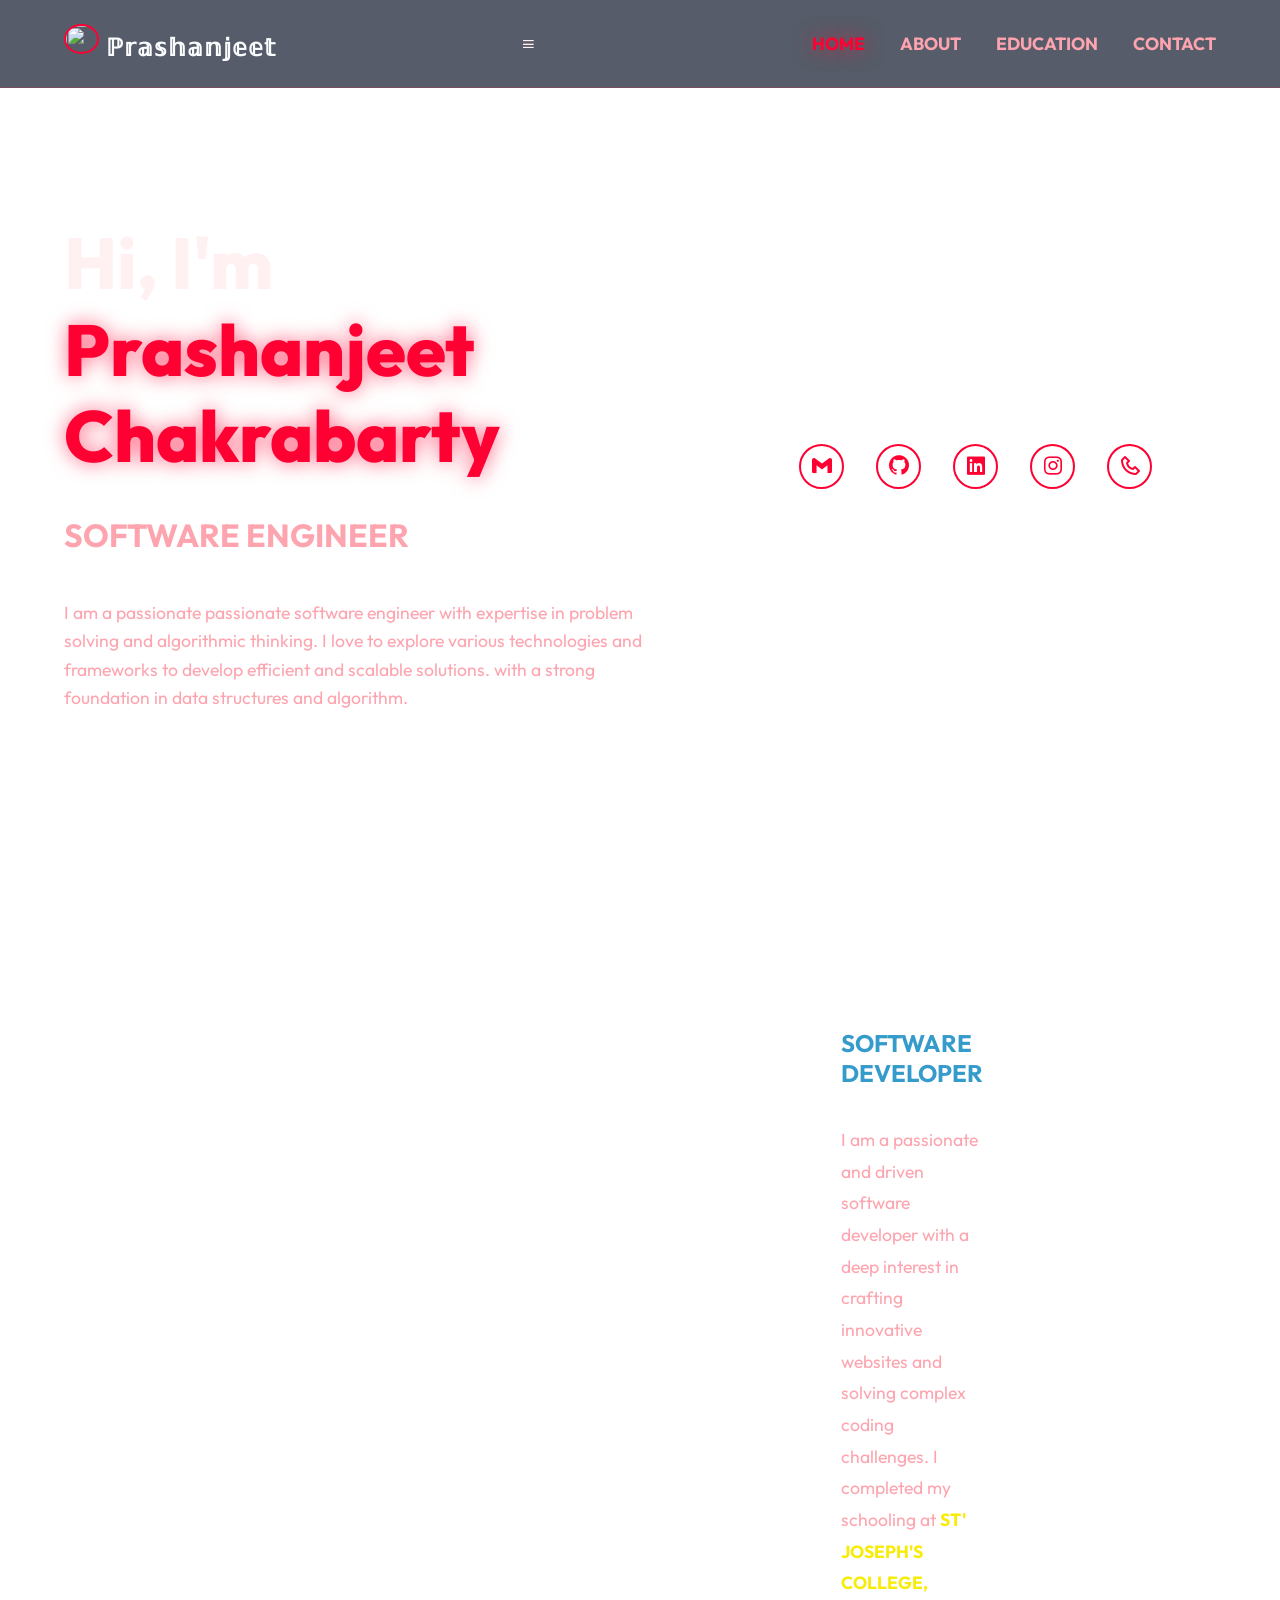
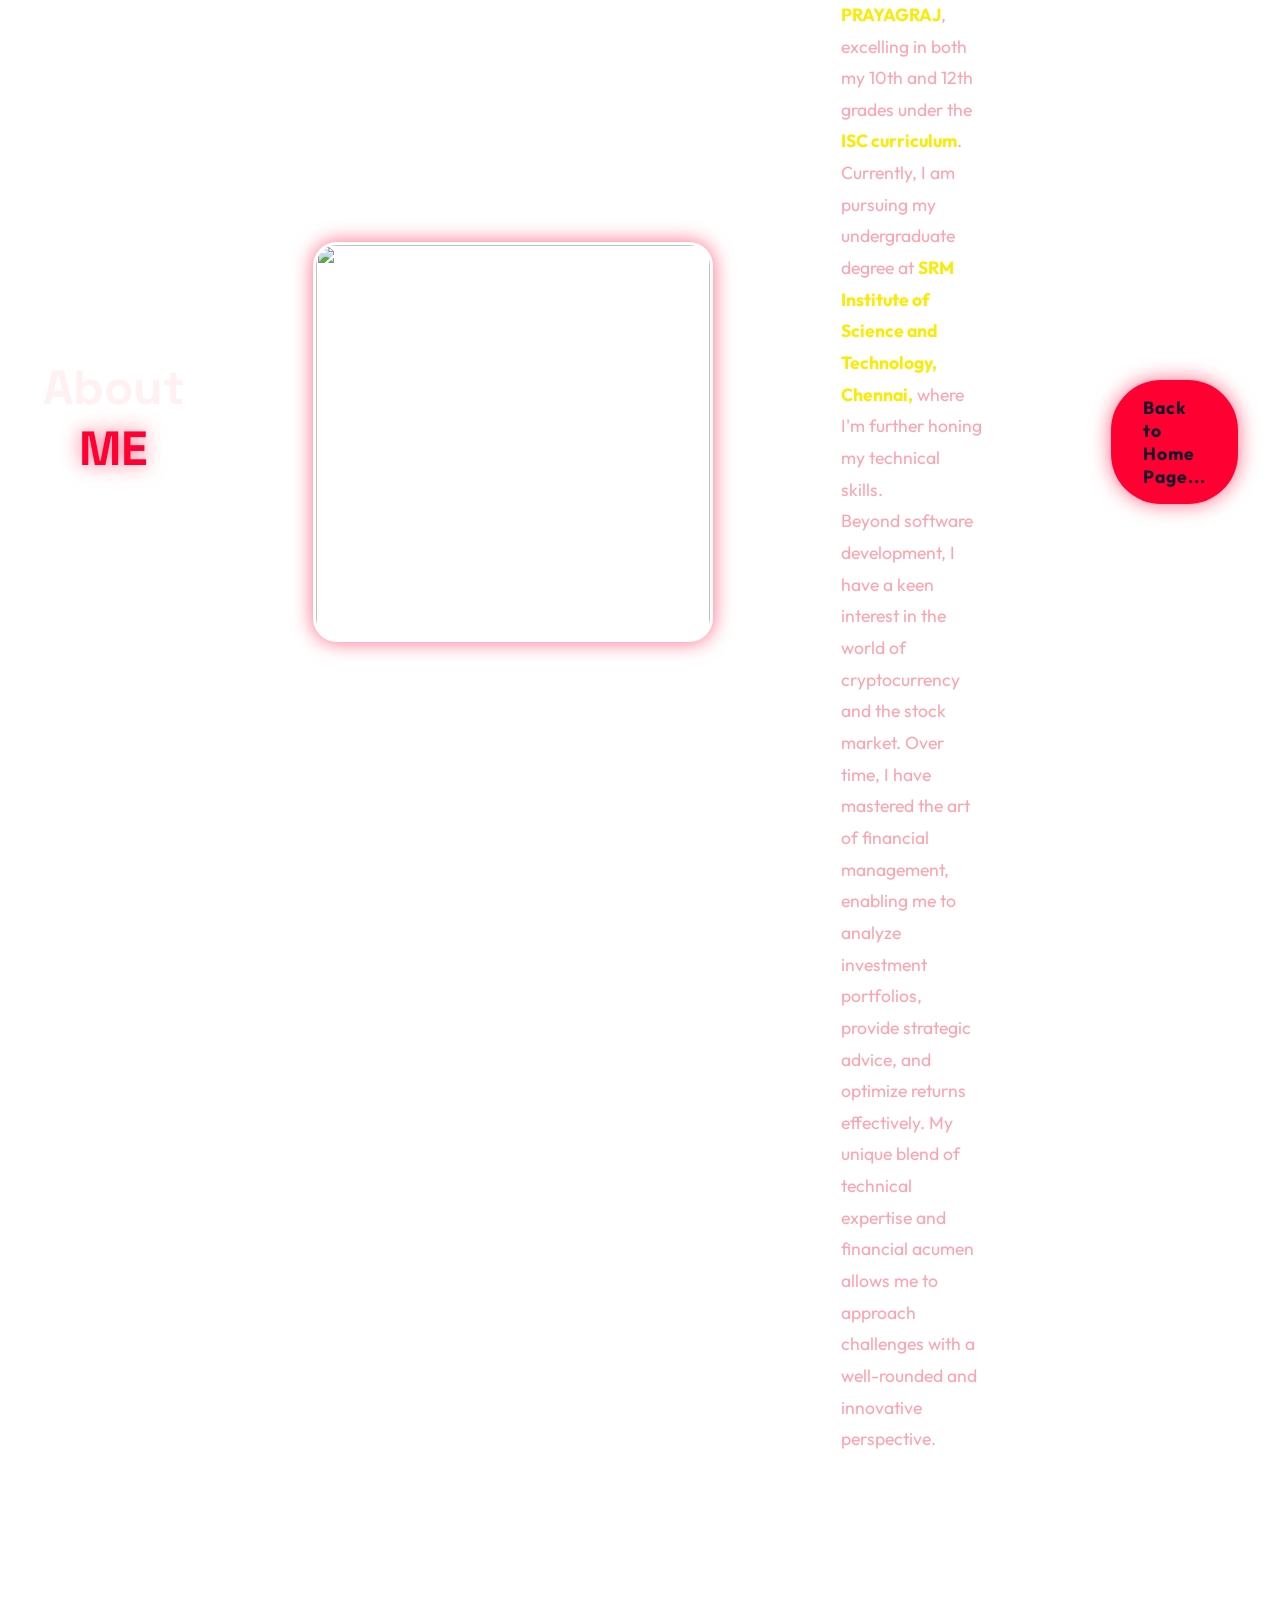
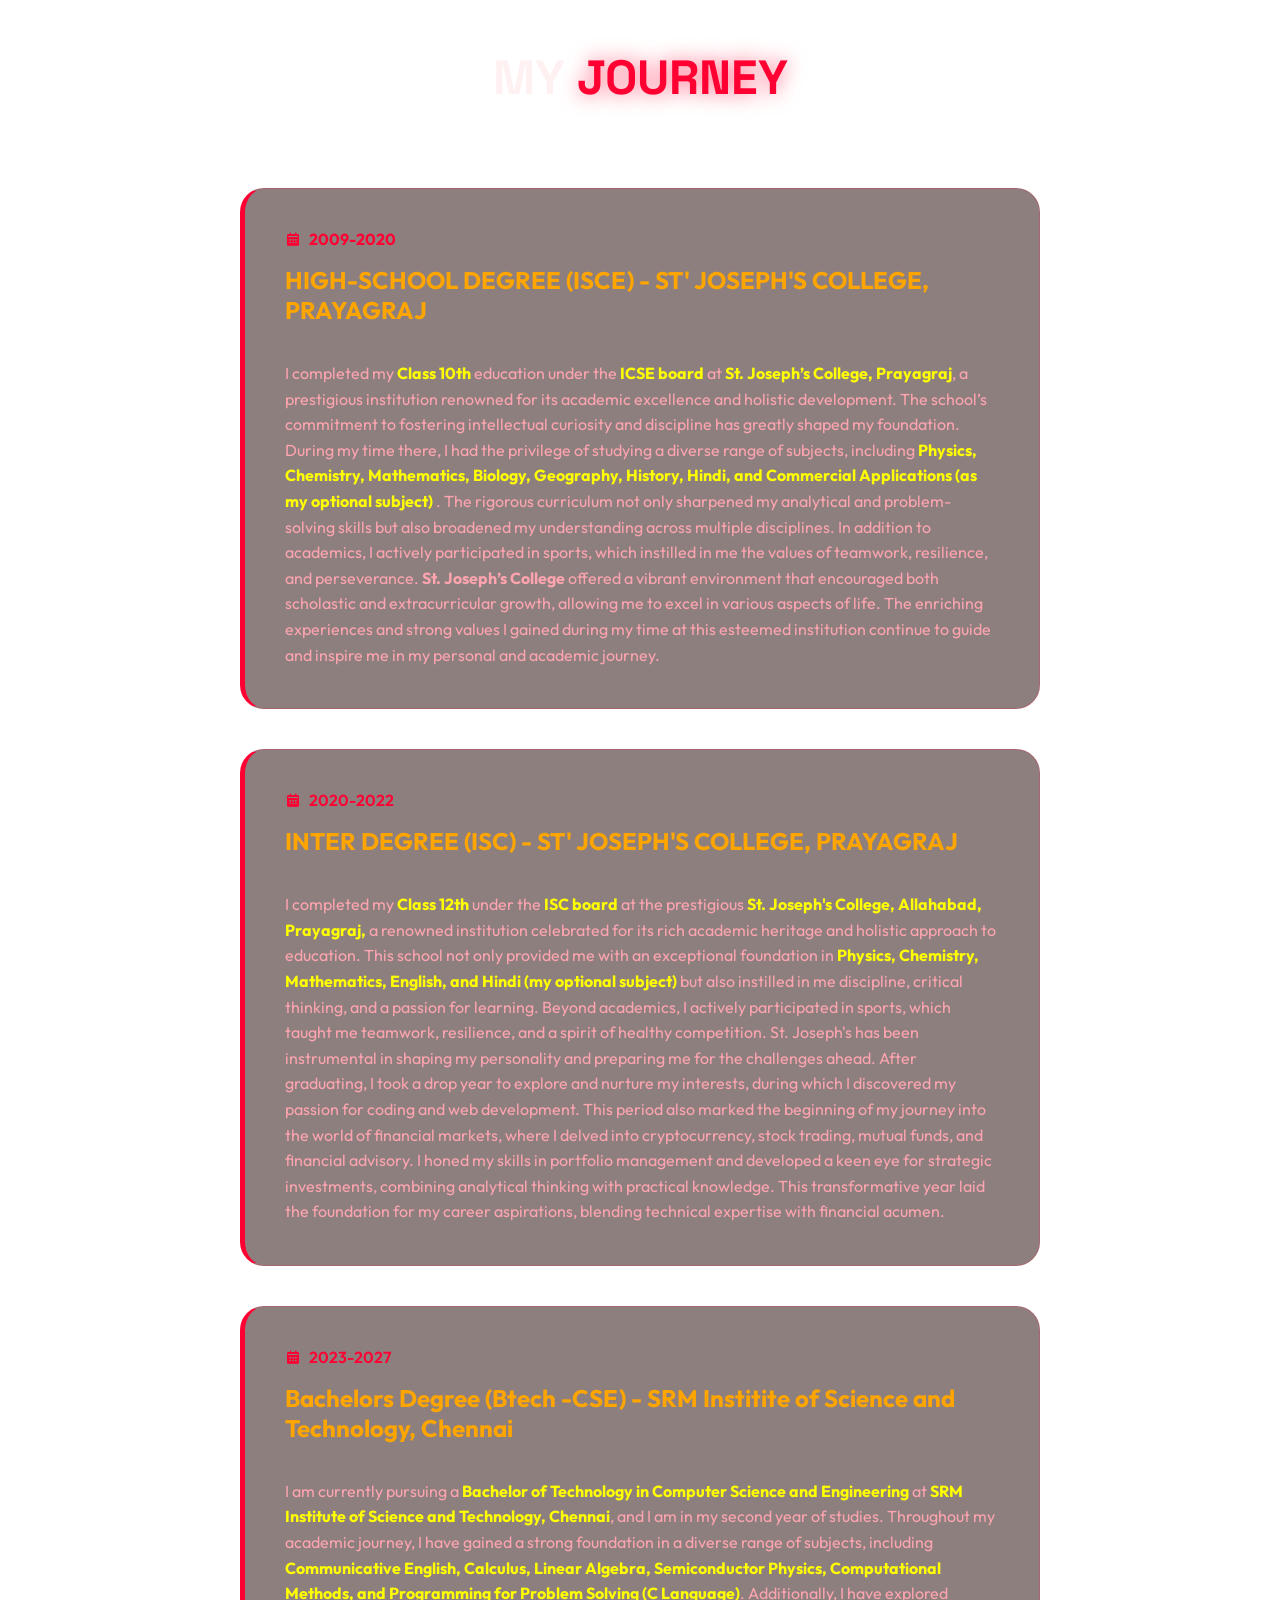
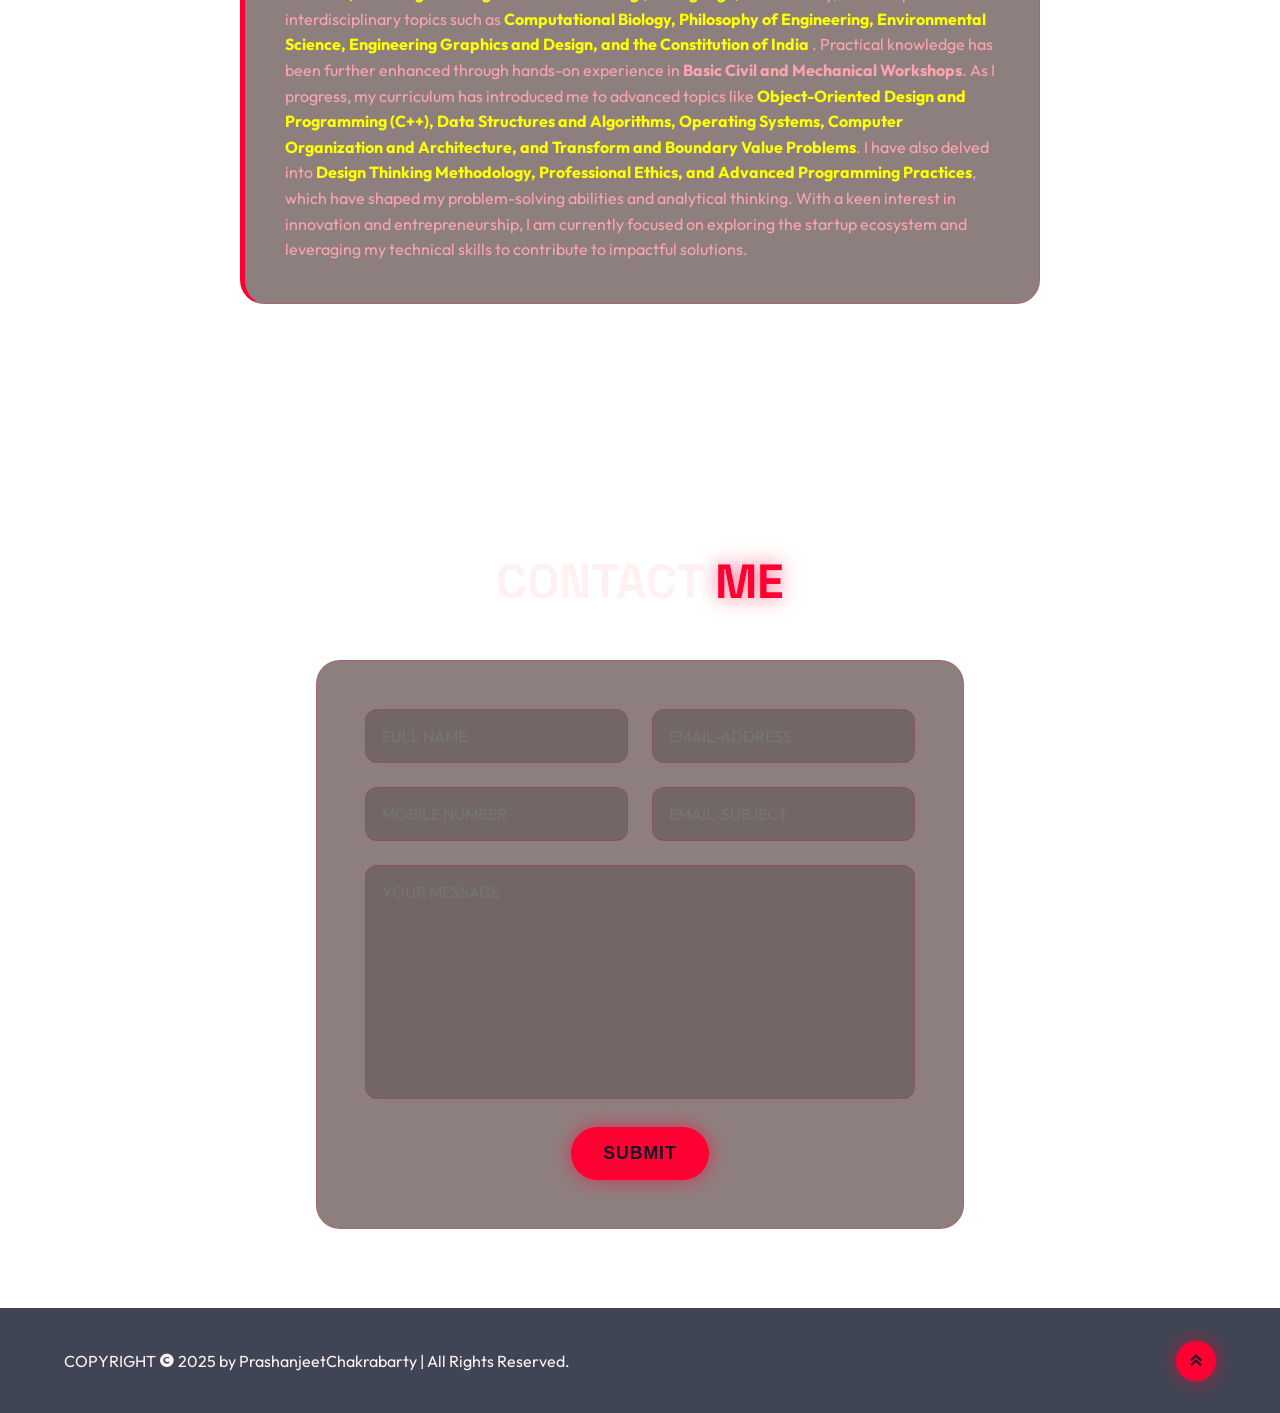
==== commit bc6dac3c: "Update classic CV with Red Room theme and remove skills section" ====
--- a/classic.html
+++ b/classic.html
@@ -25,10 +25,9 @@
 
         <nav class="navbar"> 
             <a href="#home" class="active"> <b>HOME</b></a>
-            <a href="#about"><b>ABOUT</b></a>
-            <a href="#education"><b>EDUCATION</b></a>
-            <a href="#skills"><b>SKILLS</b></a>
-            <a href="#contact"><b>CONTACT</b></a>
+            <a href="#about" > <b>ABOUT</b></a>
+            <a href="#education" > <b>EDUCATION</b></a>
+            <a href="#contact" > <b>CONTACT</b></a>
 
             <span class="active-nav"></span>
         </nav>
@@ -156,91 +155,7 @@
         </div>
     </section>
 
-    <!-- SKILLS SECTION DESIGN-->
-
-    <section class="skills" id="skills">
-        <h2 class="heading">MY <span>SKILLS</span></h2>
-        <br>
-        <br>
-        <div class="skills-row">
-            <div class="skills-column">
-                <h3 class="title" style="color: rgb(66, 241, 39);"> CODING SKILLS</h3>
-                <div class="skills-box">
-                    <div class="skills-content">
-                        <br>
-                        
-                        <div class="progress">
-                            <h3>HTML <span>90%</span></h3>
-                            <div class="bar"><span></span></div>
-                        </div>
-
-                        <div class="progress">
-                            <h3>CSS <span>70%</span></h3>
-                            <div class="bar"><span></span></div>
-                        </div>
-
-                        <div class="progress">
-                            <h3>JAVASCRIPT <span>50%</span></h3>
-                            <div class="bar"><span></span></div>
-                        </div>
-
-                        <div class="progress">
-                            <h3>C++ <span>60%</span></h3>
-                            <div class="bar"><span></span></div>
-                        </div>
-
-                        <div class="progress">
-                            <h3>C <span>60%</span></h3>
-                            <div class="bar"><span></span></div>
-                        </div>
-
-                        <div class="progress">
-                            <h3>MySQL <span>20%</span></h3>
-                            <div class="bar"><span></span></div>
-                        </div>
-
-                        <div class="progress">
-                            <h3>GitHUB <span>40%</span></h3>
-                            <div class="bar"><span></span></div>
-                        </div>
-
-                    </div>
-                </div>
-            </div>
-
-            <br>
-
-            <div class="skills-column">
-                <h3 class="title" style="color: yellow;"> PROFFESSIONAL SKILLS</h3>
-                <div class="skills-box">
-                    <div class="skills-content">
-                        <br>
-                        
-                        <div class="progress">
-                            <h3>WEB DESIGNING <span>50%</span></h3>
-                            <div class="bar"><span></span></div>
-                        </div>
-
-                        <div class="progress">
-                            <h3>WEB DEVELOPMENT <span>60%</span></h3>
-                            <div class="bar"><span></span></div>
-                        </div>
-
-                        <div class="progress">
-                            <h3>TRADING <span>90%</span></h3>
-                            <div class="bar"><span></span></div>
-                        </div>
-
-                        
-
-                    </div>
-                </div>
-            </div>
-
-        </div>
-    </section>
-
-    <!-- CONTACT SECTION DESIGN-->>
+    <!-- CONTACT SECTION DESIGN-->
 
     <section class="contact" id="contact">
         <h2 class="heading"> CONTACT <span>ME</span></h2>
@@ -304,8 +219,8 @@
             minWidth: 200.00,
             scale: 1.00,
             scaleMobile: 1.00,
-            color: 0x38bdf8,
-            backgroundColor: 0x0f172a,
+            color: 0xff0033,       /* Neon Red */
+            backgroundColor: 0x1a0000, /* Deep dark red room */
             points: 12.00,
             maxDistance: 22.00,
             spacing: 16.00
--- a/classic-style.css
+++ b/classic-style.css
@@ -1,6 +1,6 @@
-@import url('"https://fonts.googleapis.com/css2?family=Poppins:wght@400;600&display=swap');
-
-*{
+@import url('https://fonts.googleapis.com/css2?family=Outfit:wght@300;400;600;800&family=Space+Grotesk:wght@400;700&display=swap');
+
+* {
     margin: 0;
     padding: 0;
     box-sizing: border-box;
@@ -8,711 +8,438 @@
     border: none;
     outline: none;
     scroll-behavior: smooth;
-    font-family: 'poppins','sans-serif';
-}
-
-:root{
-    --bg-color: transparent;
-    --second-bg-color: rgba(30, 41, 59, 0.7);
-    --text-color: #fff;
-    --main-color: rgb(37, 198, 230);
-}
-
-html{
-    font-size: 82.5%;
-    overflow-x: hideen; 
-}
-
-body{
-    background: var(--bg-color);
-    color: var(--text-color);
-}
-
-.header{
+}
+
+:root {
+    --bg-color: transparent; /* For Vanta.js */
+    --panel-bg: rgba(30, 0, 0, 0.5); /* Dark red tint */
+    --panel-border: rgba(255, 0, 50, 0.2);
+    --text-primary: #fff1f2;
+    --text-secondary: #fda4af;
+    --accent-color: #ff0033;
+    --accent-glow: 0 0 20px rgba(255, 0, 51, 0.6);
+}
+
+body {
+    font-family: 'Outfit', sans-serif;
+    color: var(--text-primary);
+    overflow-x: hidden;
+}
+
+/* Glassmorphism utility */
+.glass-panel {
+    background: var(--panel-bg);
+    backdrop-filter: blur(12px);
+    -webkit-backdrop-filter: blur(12px);
+    border: 1px solid var(--panel-border);
+    border-radius: 24px;
+    padding: 2rem;
+    box-shadow: 0 8px 32px 0 rgba(0, 0, 0, 0.3);
+}
+
+/* Header */
+.header {
     position: fixed;
     top: 0;
     left: 0;
-    width: 100;
-    padding: 2rem 9%;
-    background: transparent;
+    width: 100%;
+    padding: 1.5rem 5%;
     display: flex;
     justify-content: space-between;
     align-items: center;
-    z-index: 100 ;
-    transition: .3s;
-}
-
-.header.sticky{
-    background: var(--bg-color);
-}
-
-.logo{
-    font-size: 2.5rem;
-    color: var(--text-color);
+    z-index: 100;
+    background: rgba(15, 23, 42, 0.7);
+    backdrop-filter: blur(10px);
+    border-bottom: 1px solid var(--panel-border);
+}
+
+.logo {
+    display: flex;
+    align-items: center;
+    gap: 1rem;
+    font-size: 1.5rem;
+    font-weight: 800;
+    color: var(--text-primary);
+    font-family: 'Space Grotesk', sans-serif;
+    letter-spacing: 1px;
+}
+
+.logo img {
+    border-radius: 50%;
+    border: 2px solid var(--accent-color);
+}
+
+.navbar a {
+    font-size: 1.1rem;
+    color: var(--text-secondary);
+    margin-left: 2rem;
     font-weight: 600;
-}
-
-.navbar a {
-    font-size: 1.7rem;
-    color: var(--text-color);
-    font-weight: 500;
-    margin-left: 6.5rem;
-    transition: .3s;
-    
-}
-
-.navbar a:hover{
-    color: var(--main-color);
-}
-
-#menu-icon{
-    font-size: 3.6rem;
-    color: var(--text-color);
-    cursor: pointer;
-    display: none ;
-}
-
+    transition: all 0.3s ease;
+}
+
+.navbar a:hover,
+.navbar a.active {
+    color: var(--accent-color);
+    text-shadow: var(--accent-glow);
+}
+
+/* Sections General */
 section {
     min-height: 100vh;
-    padding:  10rem 9% 2rem;
-}
-
-.home{
-    display: flex;
-    align-items: center;
-    padding: 0 9% ;
-    background: url('imageresume4.JPG');
-    background-size: cover;
-    background-position: center;
-}
-
-.home-content{
-    max-width: 60rem ;
-}
-
-.home-content h1{
-    font-size: 3.6rem ;
-    font-weight: 700;
-    line-height: 1.3;
-}
-
-.home-content .text-animate {
-    position:  relative;
-    width: 3.2rem;
-}
-
-.home-content .text-animate h3{
-    font-size: 2.8rem;
-    font-weight: 700;
-    color: transparent;
-    color: #02083a;
-    -webkit-text-stroke: .7px var(--main-color);
+    padding: 8rem 5% 4rem;
+    display: flex;
+    flex-direction: column;
+    justify-content: center;
+    position: relative;
+    z-index: 10;
+}
+
+.heading {
+    text-align: center;
+    font-size: 3rem;
+    font-weight: 800;
+    margin-bottom: 3rem;
+    font-family: 'Space Grotesk', sans-serif;
+}
+
+.heading span {
+    color: var(--accent-color);
+    text-shadow: var(--accent-glow);
+}
+
+/* Home Section */
+.home {
+    flex-direction: row;
+    align-items: center;
+    gap: 4rem;
+}
+
+.home-content {
+    flex: 1;
+}
+
+.home-content h1 {
+    font-size: 4.5rem;
+    font-weight: 800;
+    line-height: 1.2;
+    margin-bottom: 1rem;
+}
+
+.home-content h1 span {
+    color: var(--accent-color);
+    text-shadow: var(--accent-glow);
+}
+
+.home-content h3 {
+    font-size: 2rem;
+    color: var(--text-secondary);
+    margin-bottom: 1.5rem;
 }
 
 .home-content p {
-    font-size: 1.2rem;
-    margin: 2rem 0 4rem;
-}
-
-.btn-box{
-    position: relative;
-    display: flex;
-    justify-content: space-between;
-    width: 34.5rem;
-    height: 5rem;
-}
-
-.btn-box .btn{
-    position: relative;
+    font-size: 1.1rem;
+    color: var(--text-secondary);
+    line-height: 1.6;
+    max-width: 600px;
+    margin-bottom: 2rem;
+}
+
+.home-sci {
+    display: flex;
+    gap: 1rem;
+    margin-bottom: 2rem;
+}
+
+.home-sci a {
     display: inline-flex;
     justify-content: center;
     align-items: center;
-    width: 15rem;
+    width: 45px;
+    height: 45px;
+    background: transparent;
+    border: 2px solid var(--accent-color);
+    border-radius: 50%;
+    font-size: 1.5rem;
+    color: var(--accent-color);
+    transition: all 0.3s ease;
+}
+
+.home-sci a:hover {
+    background: var(--accent-color);
+    color: #0f172a;
+    box-shadow: var(--accent-glow);
+    transform: translateY(-3px);
+}
+
+.btn {
+    display: inline-block;
+    padding: 1rem 2rem;
+    background: var(--accent-color);
+    color: #0f172a;
+    border-radius: 50px;
+    font-weight: 800;
+    font-size: 1.1rem;
+    letter-spacing: 1px;
+    transition: all 0.3s ease;
+    box-shadow: var(--accent-glow);
+}
+
+.btn:hover {
+    background: transparent;
+    color: var(--accent-color);
+    border: 2px solid var(--accent-color);
+    transform: translateY(-3px);
+}
+
+/* About Section */
+.about {
+    display: flex;
+    flex-direction: row;
+    align-items: center;
+    gap: 4rem;
+}
+
+.about-img {
+    flex: 1;
+    display: flex;
+    justify-content: center;
+}
+
+.about-img img {
+    width: 100%;
+    max-width: 400px;
+    border-radius: 24px;
+    border: 3px solid rgba(255, 255, 255, 0.1);
+    box-shadow: var(--accent-glow);
+}
+
+.about-content {
+    flex: 1;
+}
+
+.about-content h2 {
+    text-align: left;
+    margin-bottom: 1rem;
+}
+
+.about-content h3 {
+    font-size: 1.8rem;
+    margin-bottom: 1rem;
+    color: var(--text-primary);
+}
+
+.about-content p {
+    font-size: 1.1rem;
+    color: var(--text-secondary);
+    line-height: 1.8;
+}
+
+/* Education / Timeline */
+.education-row {
+    display: flex;
+    flex-direction: column;
+    gap: 2rem;
+    max-width: 800px;
+    margin: 0 auto;
+}
+
+.education-content {
+    background: var(--panel-bg);
+    backdrop-filter: blur(12px);
+    border: 1px solid var(--panel-border);
+    border-radius: 24px;
+    padding: 2.5rem;
+    position: relative;
+    border-left: 5px solid var(--accent-color);
+    transition: transform 0.3s ease;
+}
+
+.education-content:hover {
+    transform: translateX(10px);
+}
+
+.education-content .year {
+    color: var(--accent-color);
+    font-weight: 600;
+    margin-bottom: 1rem;
+    display: flex;
+    align-items: center;
+    gap: 0.5rem;
+}
+
+.education-content h3 {
+    font-size: 1.5rem;
+    margin-bottom: 1rem;
+}
+
+.education-content p {
+    color: var(--text-secondary);
+    line-height: 1.6;
+}
+
+/* Skills */
+.skills-row {
+    display: grid;
+    grid-template-columns: repeat(auto-fit, minmax(300px, 1fr));
+    gap: 3rem;
+}
+
+.skills-column .title {
+    font-size: 1.8rem;
+    margin-bottom: 2rem;
+    color: var(--text-primary);
+    text-align: center;
+}
+
+.skills-box {
+    background: var(--panel-bg);
+    backdrop-filter: blur(12px);
+    border: 1px solid var(--panel-border);
+    border-radius: 24px;
+    padding: 2.5rem;
+}
+
+.skills-content .progress {
+    margin-bottom: 1.5rem;
+}
+
+.skills-content .progress h3 {
+    font-size: 1.1rem;
+    display: flex;
+    justify-content: space-between;
+    margin-bottom: 0.5rem;
+    font-weight: 600;
+}
+
+.skills-content .progress h3 span {
+    color: var(--accent-color);
+}
+
+.skills-content .bar {
+    width: 100%;
+    height: 8px;
+    background: rgba(255, 255, 255, 0.1);
+    border-radius: 10px;
+    overflow: hidden;
+}
+
+.skills-content .bar span {
+    display: block;
     height: 100%;
-    background: var(--main-color);
-    border: .2rem solid var(--main-color);
-    border-radius: .8rem;
-    font-size: 1.8rem;
-    font-weight: 600;
-    letter-spacing: .1rem;
-    color: var(--bg-color);
-    z-index: 1;
-    overflow: hidden;
-    padding: 0.8rem 1.5rem;
-    transition: 0.5s ease;
-}
-
-.btn-box .btn:nth-child(2){
-    background: transparent;
-    color: var(--main-color);
-}
-
-.btn-box .btn:nth-child(2):hover{
-    color: var(--main-color);
-}
-
-.btn-box .btn:nth-child(2)::before {
-    background: var(--main-color);
-}
-
-.btn-box .btn::before{
-    content: '';
-    position: absolute;
-    top: 10;
-    left: 10;
-    width: 10%;
-    height: 100%;
-    background: rgb(100, 168, 162);
-    z-index: -1;
-    transition: .5s;
-}
-
-.btn-box .btn:hover:before {
+    background: var(--accent-color);
+    border-radius: 10px;
+    box-shadow: var(--accent-glow);
+}
+
+/* Contact */
+.contact form {
+    max-width: 800px;
+    margin: 0 auto;
+    background: var(--panel-bg);
+    backdrop-filter: blur(12px);
+    border: 1px solid var(--panel-border);
+    border-radius: 24px;
+    padding: 3rem;
+}
+
+.contact .input-box {
+    display: flex;
+    gap: 1.5rem;
+    margin-bottom: 1.5rem;
+}
+
+.contact .input-field {
+    flex: 1;
+}
+
+.contact .input-field input,
+.contact .textarea-field textarea {
     width: 100%;
-}
-    
-.home-sci {
-    position:absolute;
-    bottom: 4rem;
-    width: 170px;
-    display: flex;
-    justify-content: space-between ;
-
-}
-
-.home-sci a{
-    position: relative;
+    padding: 1rem;
+    background: rgba(0, 0, 0, 0.2);
+    border: 1px solid var(--panel-border);
+    border-radius: 12px;
+    color: var(--text-primary);
+    font-size: 1rem;
+    font-family: 'Outfit', sans-serif;
+    transition: all 0.3s ease;
+}
+
+.contact .input-field input:focus,
+.contact .textarea-field textarea:focus {
+    border-color: var(--accent-color);
+    box-shadow: var(--accent-glow);
+}
+
+.contact .textarea-field textarea {
+    resize: none;
+    margin-bottom: 1.5rem;
+}
+
+.contact .btn-box {
+    text-align: center;
+}
+
+/* Footer */
+.footer {
+    display: flex;
+    justify-content: space-between;
+    align-items: center;
+    padding: 2rem 5%;
+    background: rgba(15, 23, 42, 0.8);
+    border-top: 1px solid var(--panel-border);
+}
+
+.footer-iconTop a {
     display: inline-flex;
     justify-content: center;
     align-items: center;
-    width: 30px;
+    width: 40px;
     height: 40px;
-    background: var(--main-color);
-    border: 2.5rem solid rgb(163, 248, 35); ;
-    border-radius: 65%;
-    font-size: 58px;
-    color: rgb(4, 66, 94);
-    z-index: 1;
-    
-}
-
-.home-sci a:hover::before {
-    width: 100;
-}
-
-
-.home-imgHover{
-    position: absolute;
-    top: 0;
-    right: 0;
-    width: 45%;
-    height: 100%;
-    background: transparent;
-    
-    transition: 7s;
-    
-}
-
-.home-imgHover:hover{
-    background: grey;
-    opacity: 0;
-}
-
-
-<!--about_section_design-->
-
-.about{
-    display: flex;
-    justify-content: center;
-    align-items: center;
-    flex-direction: column;
-    gap: 2rem;
-    background: var(--second-bg-color);
-    padding-bottom: 6rem;
-    
-}
-
-span{
-    color: rgb(27, 204, 211) ;
-}
-
-.heading{
-    font-size: 6rem;
-    margin-bottom: 3rem;
-    text-align: center;
-}
-
-.about-img{
-    position: relative;
+    background: var(--accent-color);
     border-radius: 50%;
-    display: flex;
-    justify-content: center;
-    align-items: center;
-}
-
-.about-img img {
-    width: 40%;
-    border-radius: 100%;
-    border: .2rem solid var(--main-color);
-}
-
-.about-img .circle-spin{
-    position: absolute;
-    top: 50%;
-    left: 50%;
-    transform: translate(-50%,-50%) rotate(0);
-    width: 45%;
-    height: 110%;
-    border-radius: 100%;
-    border-top: .2rem solid yellow;
-    border-bottom: .2rem solid yellow;
-    border-left: .2rem solid var(--main-color);
-    border-right: .2rem solid var(--main-color);
-
-}
-
-.about-content{
-    text-align: center;
-}
-
-.about-content h2{
-    font-size: 2.6rem;
-
-}
-
-.about-content p{
-    font-size: 1.6rem;
-    margin: 2rem 0 3rem;
-}
-
-.btn-box.btns{
-    display: inline-block;
-    width: 15rem;
-
-}
-
-.education{
-    display: flex;
-    justify-content: center;
-    align-items: center;
-    flex-direction: column;
-    min-height: auto;
-    padding-bottom: 5rem;
-}
-
-.education .education-row{
-    display: flex;
-    flex-wrap: wrap;
-    gap: 5rem;
-}
-
-.education-row .education-column{
-    flex-direction:  1 1 40rem;
-}
-
-.education-column .title{
-    font-size: 2.5rem;
-    margin: 0 0 1.5rem 2rem ;
-}
-
-.education-column .education-box{
-    border-left: .2rem solid var(--main-color);
-}
-
-.education-box .education-content{
-    position: relative;
-    padding-left: 2rem;
-}
-
-.education-box .education-content::before{
-    content: '';
-    position:absolute;
-    top: 0;
-    left: -1.1rem;
-    width: 2rem;
-    height: 2rem;
-    background: var(--main-color);
-    border-radius: 50%;
-}
-
-.education-content .content{
-    position: relative;
-    padding: 1.5rem;
-    border: .2rem solid var(--main-color);
-    border-radius: .6rem;
-    margin-bottom: 2rem;
-    overflow: hidden;
-}
-
-.education-content .content::before{
-    content: '';
-    position: absolute;
-    top: 0;
-    left: 0;
-    width: 0;
-    height: 100%;
-    background: rgb(11, 3, 82);
-    z-index: -1;
-    transition: .5s;
-
-}
-
-.education-content .content:hover::before{
-    width: 100%;
-}
-
-.education-content .content .year{
+    color: #0f172a;
     font-size: 1.5rem;
-    color: var(--main-color);
-    padding-bottom: .5rem;
-}
-
-.education-content .content .year i{
-    padding-right: .5rem;
-}
-
-.education-content .content h3{
-    font-size: 2rem;
-}
-
-.education-content .content p{
-    font-size: 1.6rem;
-    padding-top: .5rem;
-}
-
-<!--SKILLS DESIGN -- >
-
-
-.skills{
-    min-height: auto;
-    padding-bottom: 7rem;
-    background: var(--second-bg-color);
-}
-
-.skills .skills-row{
-    display: flex;
-    flex-wrap: wrap;
-    gap: 3rem;
-}
-
-.skills-row .skills-column{
-    flex: 1 1 40rem;
-
-}
-
-.skills-column .title{
-    font-size: 2.5rem;
-    margin: 0 0 1.5rem;
-
-}
-
-.skills-box .skills-content{
-    position: relative;
-    border: .2rem solid var(--main-color);
-    border-radius: .6rem;
-    padding: .5rem 1.5rem;
-    z-index: 1;
-    overflow: hidden;
-}
-
-
-.skills-box .skills-content::before{
-    content: '';
-    position: absolute;
-    top: 0;
-    left: 0;
-    width: 0%;
-    height: 100%;
-    background: rgb(2, 46, 69);
-    z-index: -1;
-    transition: .5s;
-}
-
-.skills-box .skills-content:hover::before{
-    width: 100%;
-}
-
-
-.skills-box .progress{
-    padding: rem 0;
-}
-
-.skills-box .progress h3{
-    font-size: 1.7rem;
-    display: flex;
-    justify-content:space-between;
-}
-
-.skills-box .progress h3 span{
-    color: var(--text-color);
-    
-}
-
-.skills-content .progress .bar{
-    height: 2.5rem;
-    border-radius: .6rem;
-    border: .1rem solid var(--main-color);
-    padding: .5rem;
-    margin: 1rem 0;
-}
-
-.skills-content .progress .bar span{
-    display: block;
-    height: 100%;
-    border-radius: .3rem;
-    background: rgba(211, 39, 39, 0.581);
-
-}
-
-.skills-column:nth-child(1) .skills-content .progress:nth-child(1) .bar span{
-    width: 90%;
-}
-
-.skills-column:nth-child(1) .skills-content .progress:nth-child(2) .bar span{
-    width: 70%;
-}
-
-.skills-column:nth-child(1) .skills-content .progress:nth-child(3) .bar span{
-    width: 50%;
-}
-
-.skills-column:nth-child(1) .skills-content .progress:nth-child(4) .bar span{
-    width: 60%;
-}
-
-.skills-column:nth-child(1) .skills-content .progress:nth-child(5) .bar span{
-    width: 60%;
-}
-
-.skills-column:nth-child(1) .skills-content .progress:nth-child(6) .bar span{
-    width: 20%;
-}
-
-.skills-column:nth-child(1) .skills-content .progress:nth-child(7) .bar span{
-    width: 40%;
-}
-
-.skills-column:nth-child(2) .skills-content .progress:nth-child(1) .bar span{
-    width: 50%;
-}
-
-.skills-column:nth-child(2) .skills-content .progress:nth-child(2) .bar span{
-    width: 60%;
-}
-
-.skills-column:nth-child(2) .skills-content .progress:nth-child(3) .bar span{
-    width: 90%;
-}
-
-.contact{
-    min-height: auto;
-    padding-bottom: 7rem;
-}
-
-.contact form{
-    max-width: 70rem;
-    margin: 0 auto;
-    text-align: center;
-}
-
-.contact form .input-box{
-    position: relative;
-    display: flex;
-    justify-content: space-between;
-    flex-wrap: wrap;
-}
-
-.contact form .input-box .input-field{
-    position: relative;
-    width: 49%;
-    margin: .8rem 0;
-}
-
-.contact form .input-box .input-field input,
-
-.contact form .textarea-field textarea{
-    width: 100%;
-    height: 100%;
-    padding: 1.5rem;
-    font-size: 1.6rem;
-    color: var(--text-color);
-    background: transparent;
-    border-radius: .6rem;
-    border: .2rem solid var(--main-color);
-
-}
-
-.contact form .input-box .input-field input::placeholder,
-.contact form .input-box .input-field input::placeholder{
-    color: var(--text-color);
-}
-
-.contact form .focus {
-    position: absolute;
-    top: 0;
-    left: 0;
-    width: 0;
-    height: 100%;
-    background: red;
-    border-radius: .6rem;
-    z-index: -1;
-    transition: .5s;
-}
-
-.contact form .input-box .input-field input::focus~.focus,
-.contact form .input-box .input-field input::valid~.focus,
-.contact form .input-box .textarea-field textarea::focus~.focus,
-.contact form .input-box .textarea-field textarea::valid~.focus{
-    width: 100%;
-}
-
-.contact form .textarea-field{
-    position: relative;
-    margin: .8rem 0 2.7rem;
-    display: flex;
-}
-
-.contact form .textarea-field textarea{
-    resize: none;
-}
-
-.contact form .btn-box.btns .btn{
-    cursor: pointer;
-}
-
-
-
-
-.footer {
-    display:flex;
-    justify-content: space-between;
-    align-items: center;
-    flex-wrap: wrap;
-    padding: 2rem 9%;
-    background: var(--second-bg-color);
-
-}
-
-.footer-text p{
-    font-size: 1.6rem;
-}
-
-.footer-iconTop a{
-    position: relative;
-    display: inline-flex;
-    justify-content: center;
-    align-items: center;
-    padding: .8rem;
-    background: var(--main-color);
-    border: .2rem solid var(--main-color);
-    border-radius: .6rem;
-    z-index: 1;
-    overflow: hidden;
-}
-
-.footer-iconTop a::before{
-    content: '';
-    position: absolute;
-    top: 0;
-    left: 0;
-    width: 0%;
-    height: 100%;
-    background: rgb(2, 69, 96);
-    z-index: -1;
-    transition: .5s;
-
-}
-
-.footer-iconTop a:hover::before{
-    width: 100%;
-}
-
-.footer-iconTop a i{
-    font-size: 2.4rem;
-    color: var(--bg-color);
-    transition: 5s;
-}
-
-.footer-iconTop a:hover i{
-    color: var(--main-color);
-}
-
-@media(max-width:1200px){
-    html{
-        font-size: 55%;
+    transition: all 0.3s ease;
+    box-shadow: var(--accent-glow);
+}
+
+.footer-iconTop a:hover {
+    transform: translateY(-3px);
+}
+
+/* Responsive Design */
+@media (max-width: 991px) {
+    .header { padding: 1.5rem 3%; }
+    section { padding: 8rem 3% 4rem; }
+    .home, .about { flex-direction: column; text-align: center; }
+    .home-content h1 { font-size: 3.5rem; }
+    .about-img { margin-bottom: 3rem; }
+    .contact .input-box { flex-direction: column; }
+}
+
+@media (max-width: 768px) {
+    #menu-icon {
+        display: block;
+        font-size: 2rem;
+        cursor: pointer;
+        color: var(--text-primary);
     }
-}
-
-@media(max-width:1200px){
-    .header{
-        padding: 2rem 4%;
-    }
-
-    section{
-        padding: 10rem 4% 2rem;
-    }
-
-    .home{
-        padding: 0 4%;
-    }
-
-    .footer{
-        padding: 2rem 4%;
-    }
-
-}
-
-@media(max-width:768px){
-    header{
-        background: var(--bg-color);
-    }
-    #menu-icon{
-        display: block;
-    }
-    .navbar{
-        position:absolute;
+    .navbar {
+        position: absolute;
         top: 100%;
-        left: -100;
-        width: 100%;
-        padding: 1rem 4%;
-        background: var(--main-color);
-        box-shadow: 0 .5rem 1rem rgba(0, 0, 0, .2);
-        z-index: 1;
-        transition: .25s ease;
-        transition-delay: .25s;
-    }
-
-    .navbar.active{
-        left: 0;
-        transition-delay: 0s;
-    }
-
-    .navbar .active-nav{
-        position: absolute;
-        top: 0;
         left: 0;
         width: 100%;
-        height: 100%;
-        background: yellowgreen ;
-        border-top: 1rem solid rgba(0, 0, 0, .2);
-        z-index: -1;
-        transition: .25s ease;
-        transition-delay: 0s;
+        padding: 1rem 3%;
+        background: rgba(15, 23, 42, 0.95);
+        backdrop-filter: blur(10px);
+        border-bottom: 1px solid var(--panel-border);
+        display: none;
     }
-
-    .navbar a{
+    .navbar.active { display: block; }
+    .navbar a {
         display: block;
-        font-size: 2rem;
-        margin: 3rem 0;
+        margin: 1rem 0;
+        text-align: center;
     }
 }
-
-
-
-
-
-
-
-
-
-
